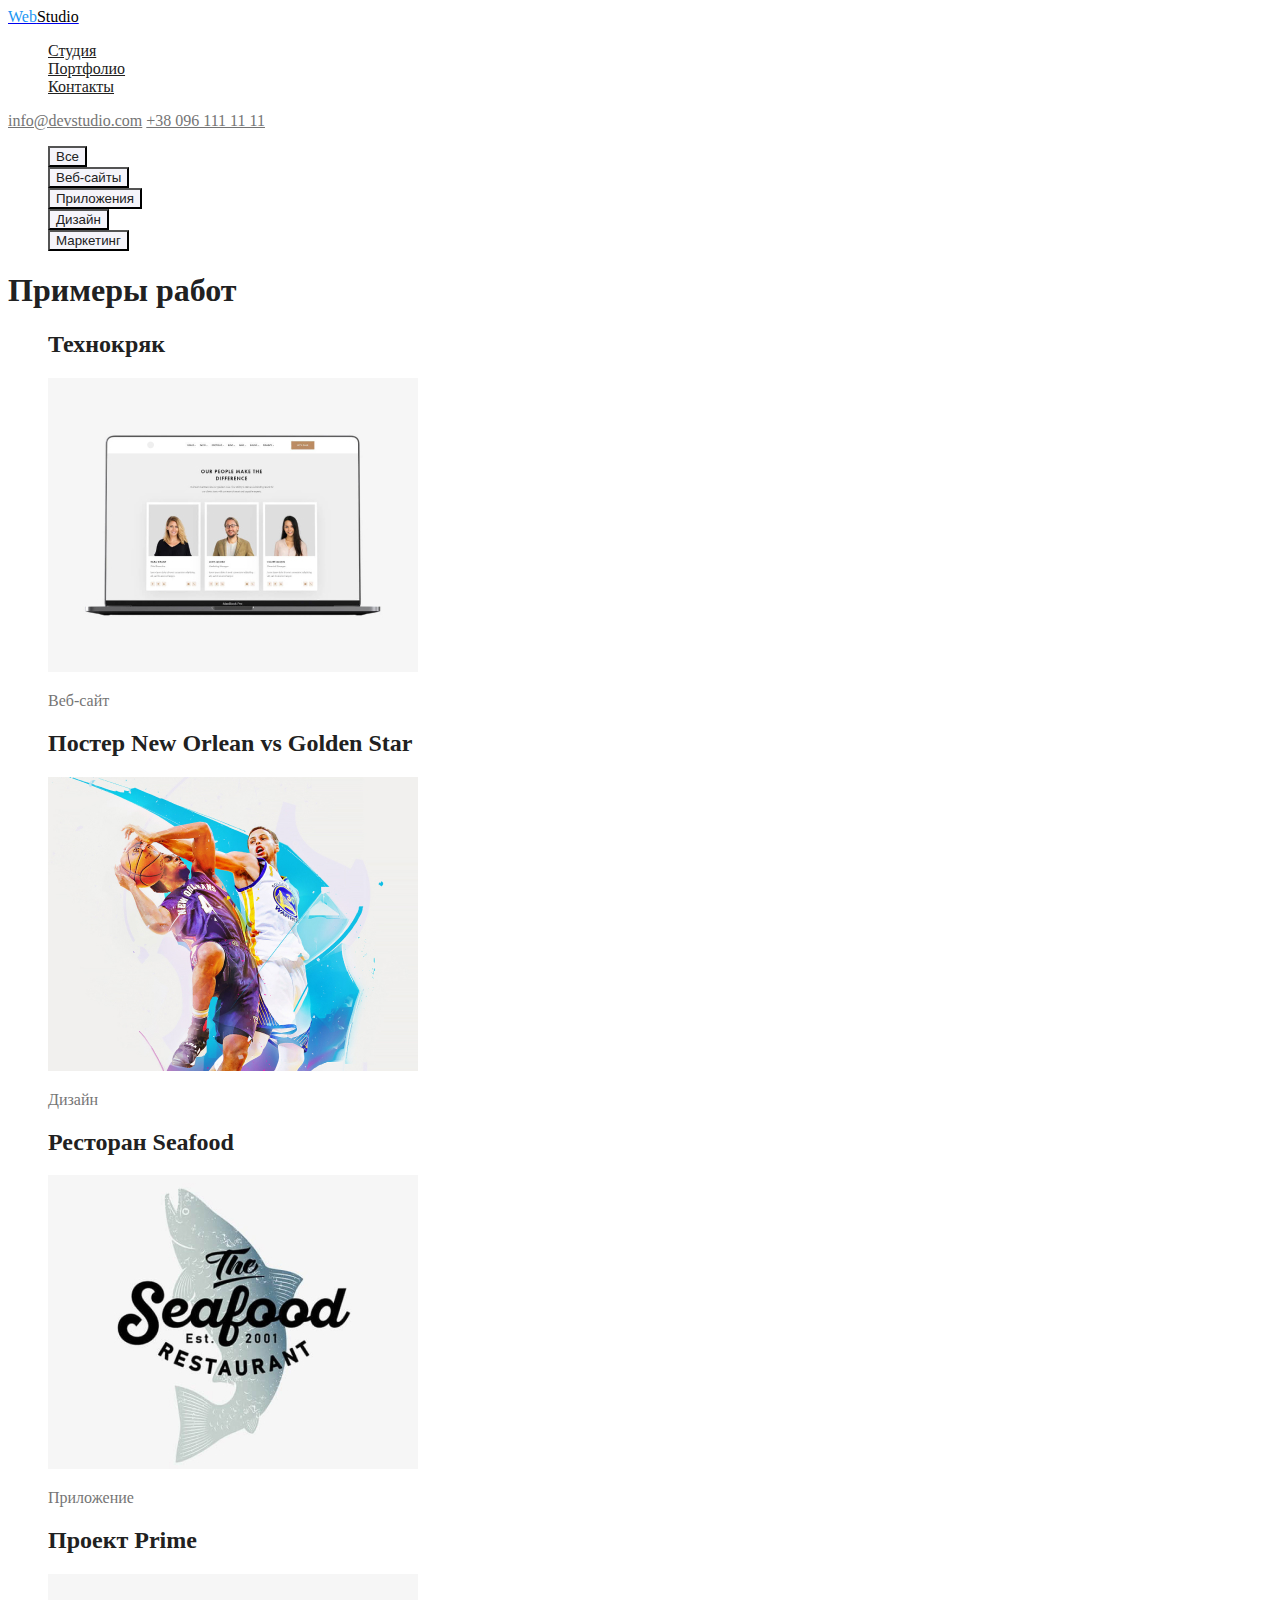
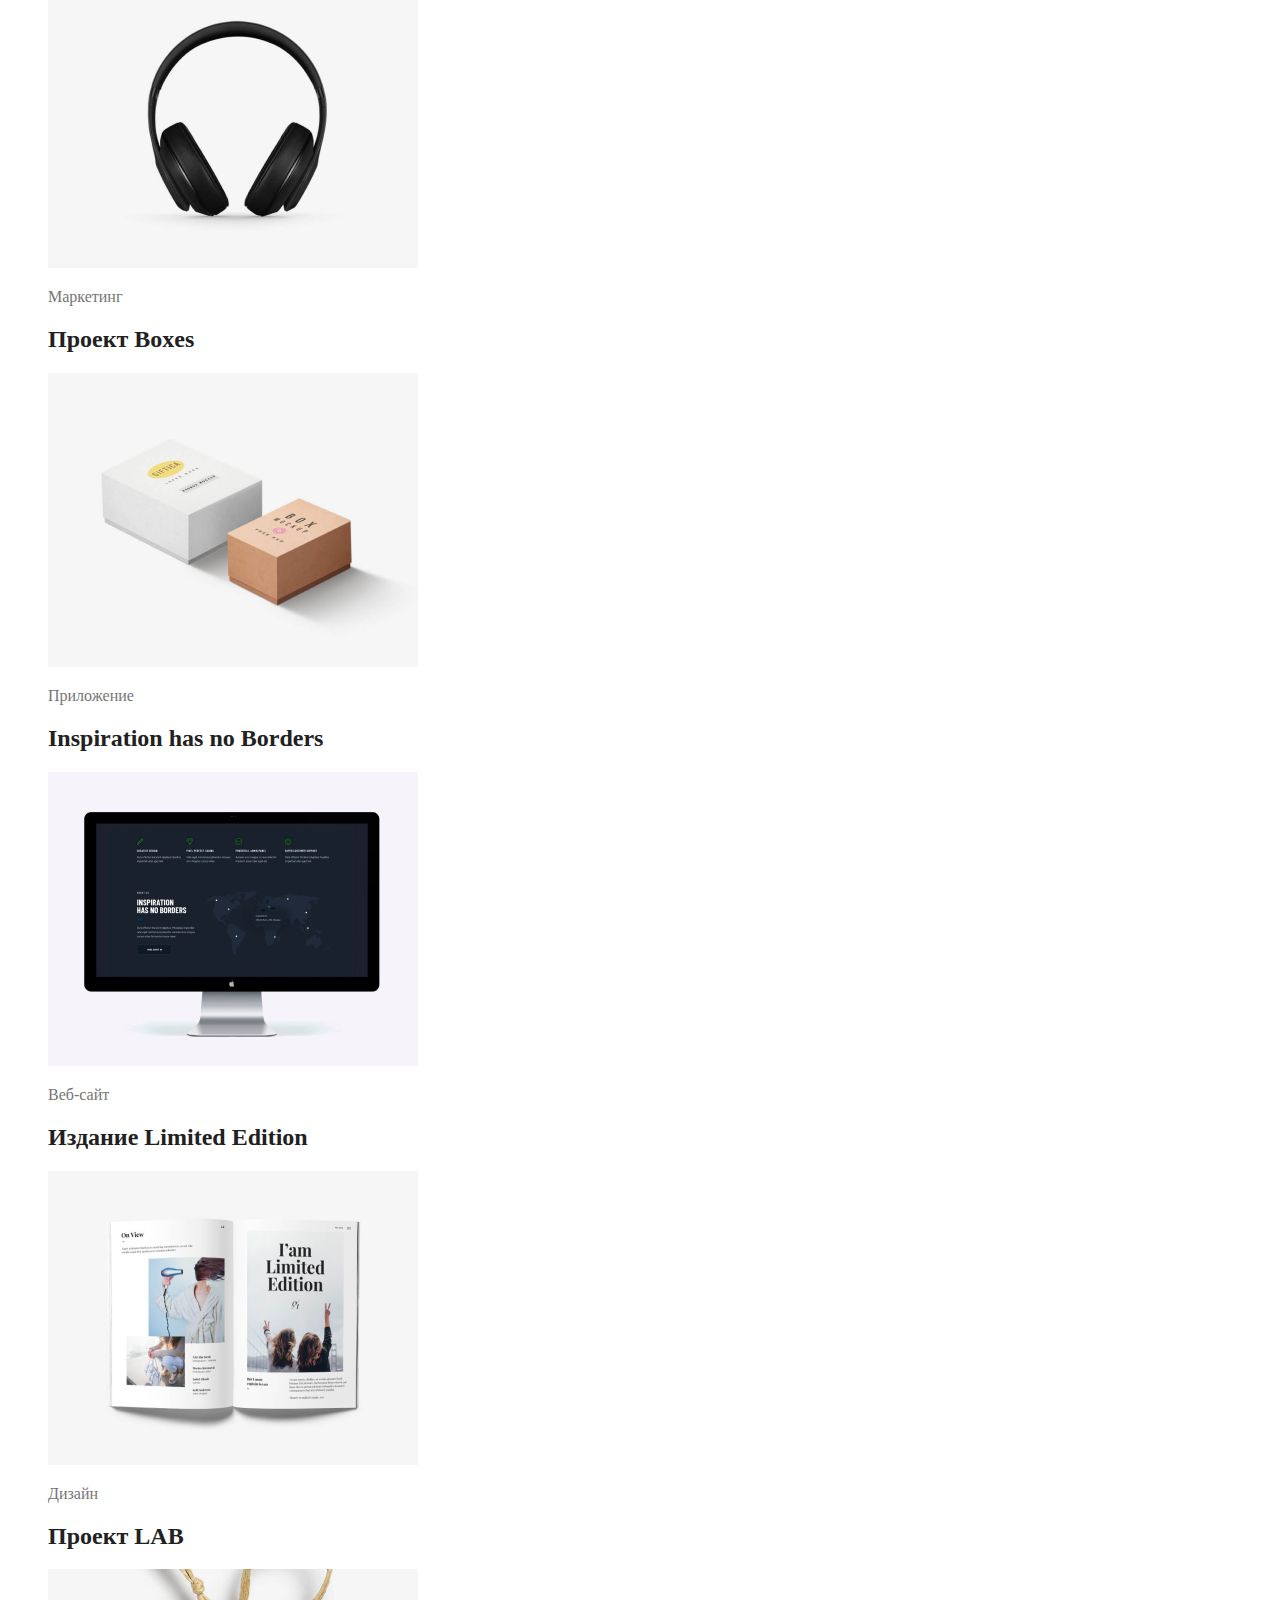
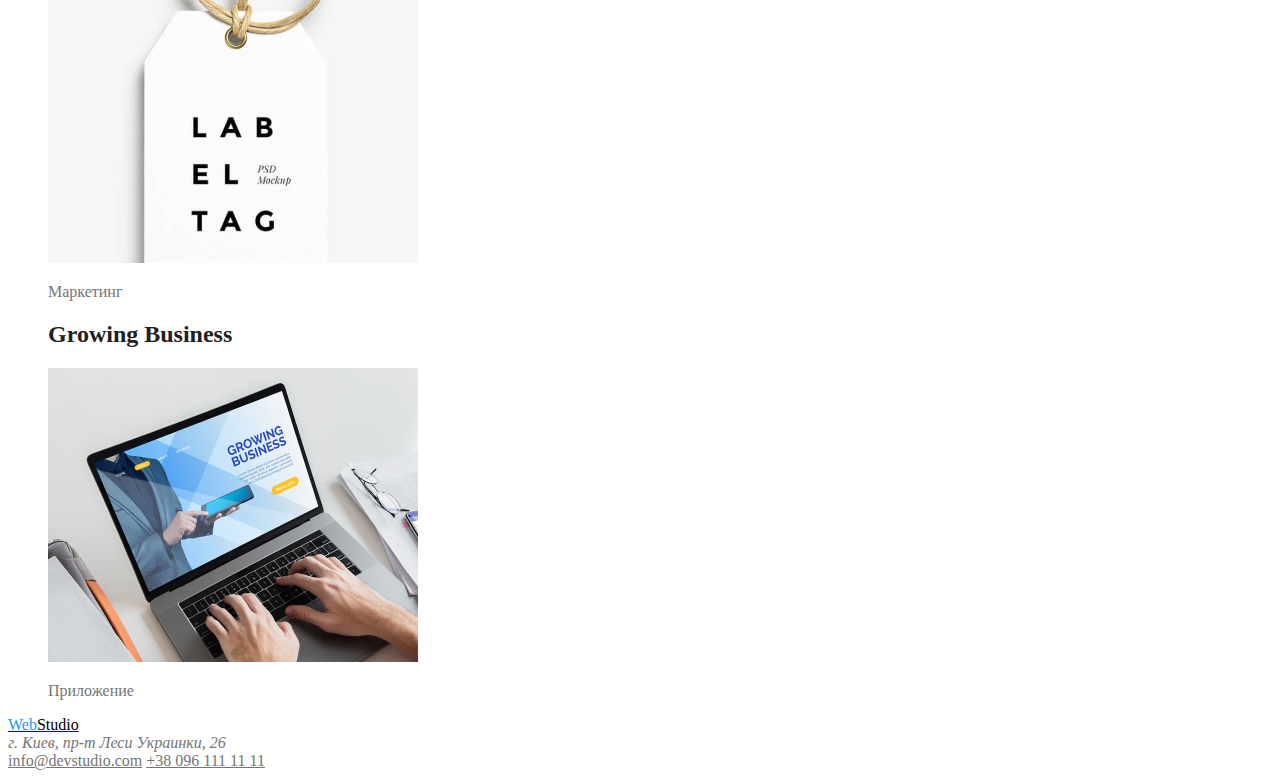
==== portfolio.html @ 7a14a548 "1 часть ДЗ CSS" ====
<!DOCTYPE html>
<html lang="ru">
  <head>
    <meta charset="UTF-8" />
    <meta http-equiv="X-UA-Compatible" content="IE=edge" />
    <meta name="viewport" content="width=device-width, initial-scale=1.0" />
    <title>Document</title>
    <link rel="stylesheet" href="./CSS/styles.css" />
  </head>
  <!-- Хэдер -->
  <body class="body">
    <header>
      <!-- навигация -->
      <nav>
        <a href="/index.html">
          <span class="logo">Web</span
          ><span class="logo-studio">Studio</span></a
        >
        <ul>
          <li><a href="/index.html" class="link">Студия</a></li>
          <li><a href="./portfolio.html" class="link">Портфолио</a></li>
          <li><a href="" class="link">Контакты</a></li>
        </ul>
      </nav>
      <a href="mailto:info@devstudio.com" class="contacts"
        >info@devstudio.com</a
      >
      <a href="tel:+380961111111" class="contacts">+38 096 111 11 11</a>
    </header>
    <!--Мэйн-->
    <main>
      <!-- Кнопки -->
      <section>
        <ul>
          <li>
            <button type="button" class="button-navigation">Все</button>
          </li>
          <li>
            <button type="button" class="button-navigation">Веб-сайты</button>
          </li>
          <li>
            <button type="button" class="button-navigation">Приложения</button>
          </li>
          <li>
            <button type="button" class="button-navigation">Дизайн</button>
          </li>
          <li>
            <button type="button" class="button-navigation">Маркетинг</button>
          </li>
        </ul>
      </section>
      <!-- Примеры работ -->
      <section class="section">
        <h1 class="section-title">Примеры работ</h1>
        <ul>
          <li>
            <h2 class="section-title">Технокряк</h2>
            <a href=""
              ><img
                src="./images/techokryak.jpg"
                alt="главная страница веб-сайта"
                width="370"
              />
            </a>
            <p class="titile">Веб-сайт</p>
          </li>
          <li>
            <h2 class="section-title">Постер New Orlean vs Golden Star</h2>
            <a href=""
              ><img
                src="./images/nba.jpg"
                alt="два баскетболиста борются за мяч"
                width="370"
              />
            </a>
            <p class="text">Дизайн</p>
          </li>
          <li>
            <h2 class="section-title">Ресторан Seafood</h2>
            <a href=""
              ><img
                src="./images/seafood.jpg"
                alt="логотип ресторана"
                width="370"
            /></a>
            <p class="text">Приложение</p>
          </li>
          <li>
            <h2 class="section-title">Проект Prime</h2>
            <a href=""
              ><img src="./images/headphones.jpg" alt="наушники" width="370"
            /></a>
            <p class="text">Маркетинг</p>
          </li>
          <li>
            <h2 class="section-title">Проект Boxes</h2>
            <a href=""
              ><img
                src="./images/boxes.jpg"
                alt="белая и коричневая коробка"
                width="370"
            /></a>
            <p class="text">Приложение</p>
          </li>

          <li>
            <h2 class="section-title">Inspiration has no Borders</h2>
            <a href=""
              ><img
                src="./images/desktop.jpg"
                alt="компьюте с запущенным веб-сайтом"
                width="370"
            /></a>
            <p class="text">Веб-сайт</p>
          </li>

          <li>
            <h2 class="section-title">Издание Limited Edition</h2>
            <a href=""
              ><img src="./images/book.jpg" alt="книга" width="370"
            /></a>
            <p class="text">Дизайн</p>
          </li>
          <li>
            <h2 class="section-title">Проект LAB</h2>
            <a href=""
              ><img
                src="./images/labproject.jpg"
                alt="белый ярлык с веревкой"
                width="370"
            /></a>
            <p class="text">Маркетинг</p>
          </li>
          <li>
            <h2 class="section-title">Growing Business</h2>
            <a href=""
              ><img
                src="./images/laptop.jpg"
                alt="работа за ноутбуком"
                width="370"
            /></a>
            <p class="text">Приложение</p>
          </li>
        </ul>
      </section>
    </main>
    <!-- футтер -->
    <footer>
      <a href="/index.html">
        <span class="logo">Web</span><span class="logo-studio">Studio</span></a
      >
      <address>г. Киев, пр-т Леси Украинки, 26</address>
      <a href="mailto:info@devstudio.com" class="contacts"
        >info@devstudio.com</a
      >
      <a href="tel:+380961111111" class="contacts">+38 096 111 11 11</a>
    </footer>
  </body>
</html>
---- CSS/styles.css ----
:root {
  --pirimary-text-color: #757575;
  --title-text-color: #212121;
  --accent-text-color: #2196f3;
}

.body {
  background-color: #ffffff;
  color: #757575;
}

.logo {
  color: #2196f3;
}

.logo-studio {
  color: #000000;
}
ul {
  list-style: none;
}

/* Навигация */
.link {
  color: #212121;
}

.contacts {
  color: #757575;
}

.link:hover,
.link:focus {
  color: #2196f3;
}

.contacts:hover,
.contacts:focus {
  color: #2196f3;
}
/* секкции */
.section-title {
  color: #212121;
}

.text {
  color: #757575;
}

/* Кнопки */

.button-hero {
  color: #ffffff;
  background-color: #2196f3;
}

.button-navigation {
  color: #212121;
  background-color: #f5f4fa;
}

.button-navigation:hover,
.button-navigation:focus {
  color: #ffffff;
  background-color: #2196f3;
}
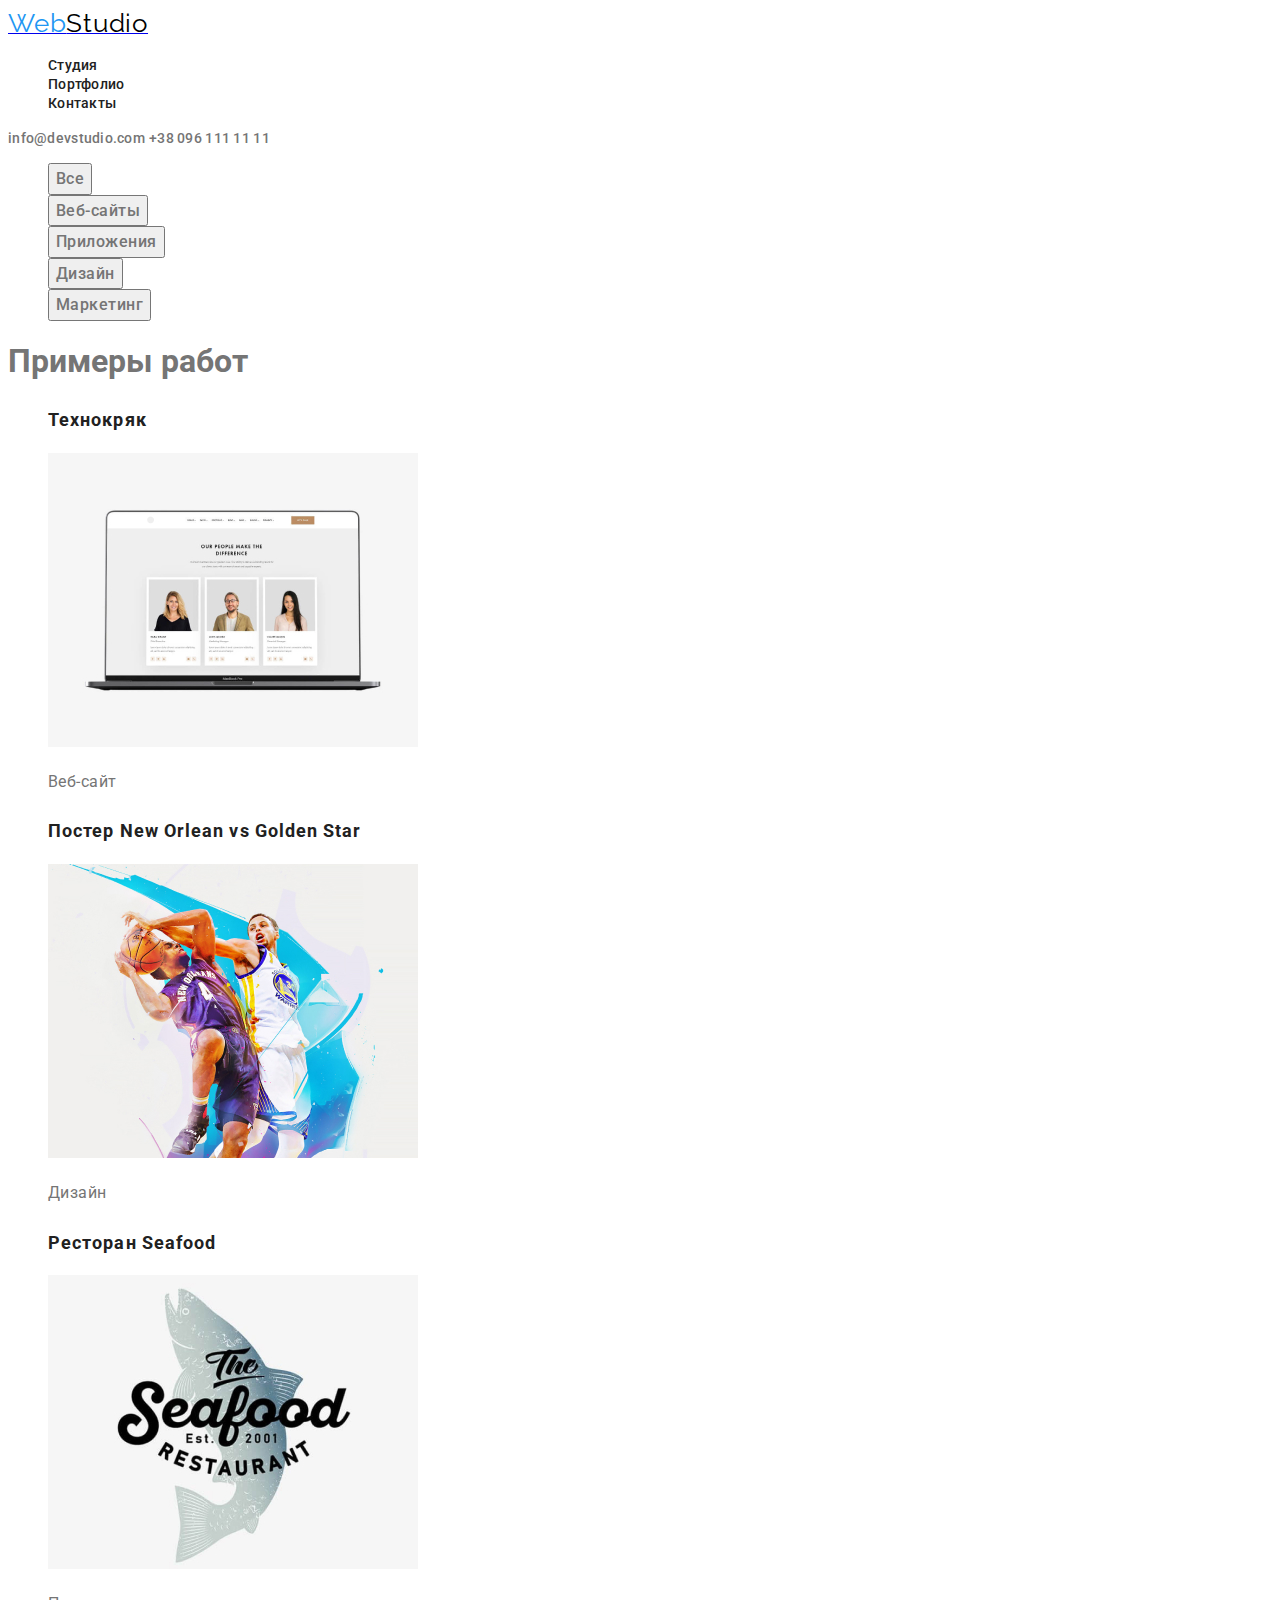
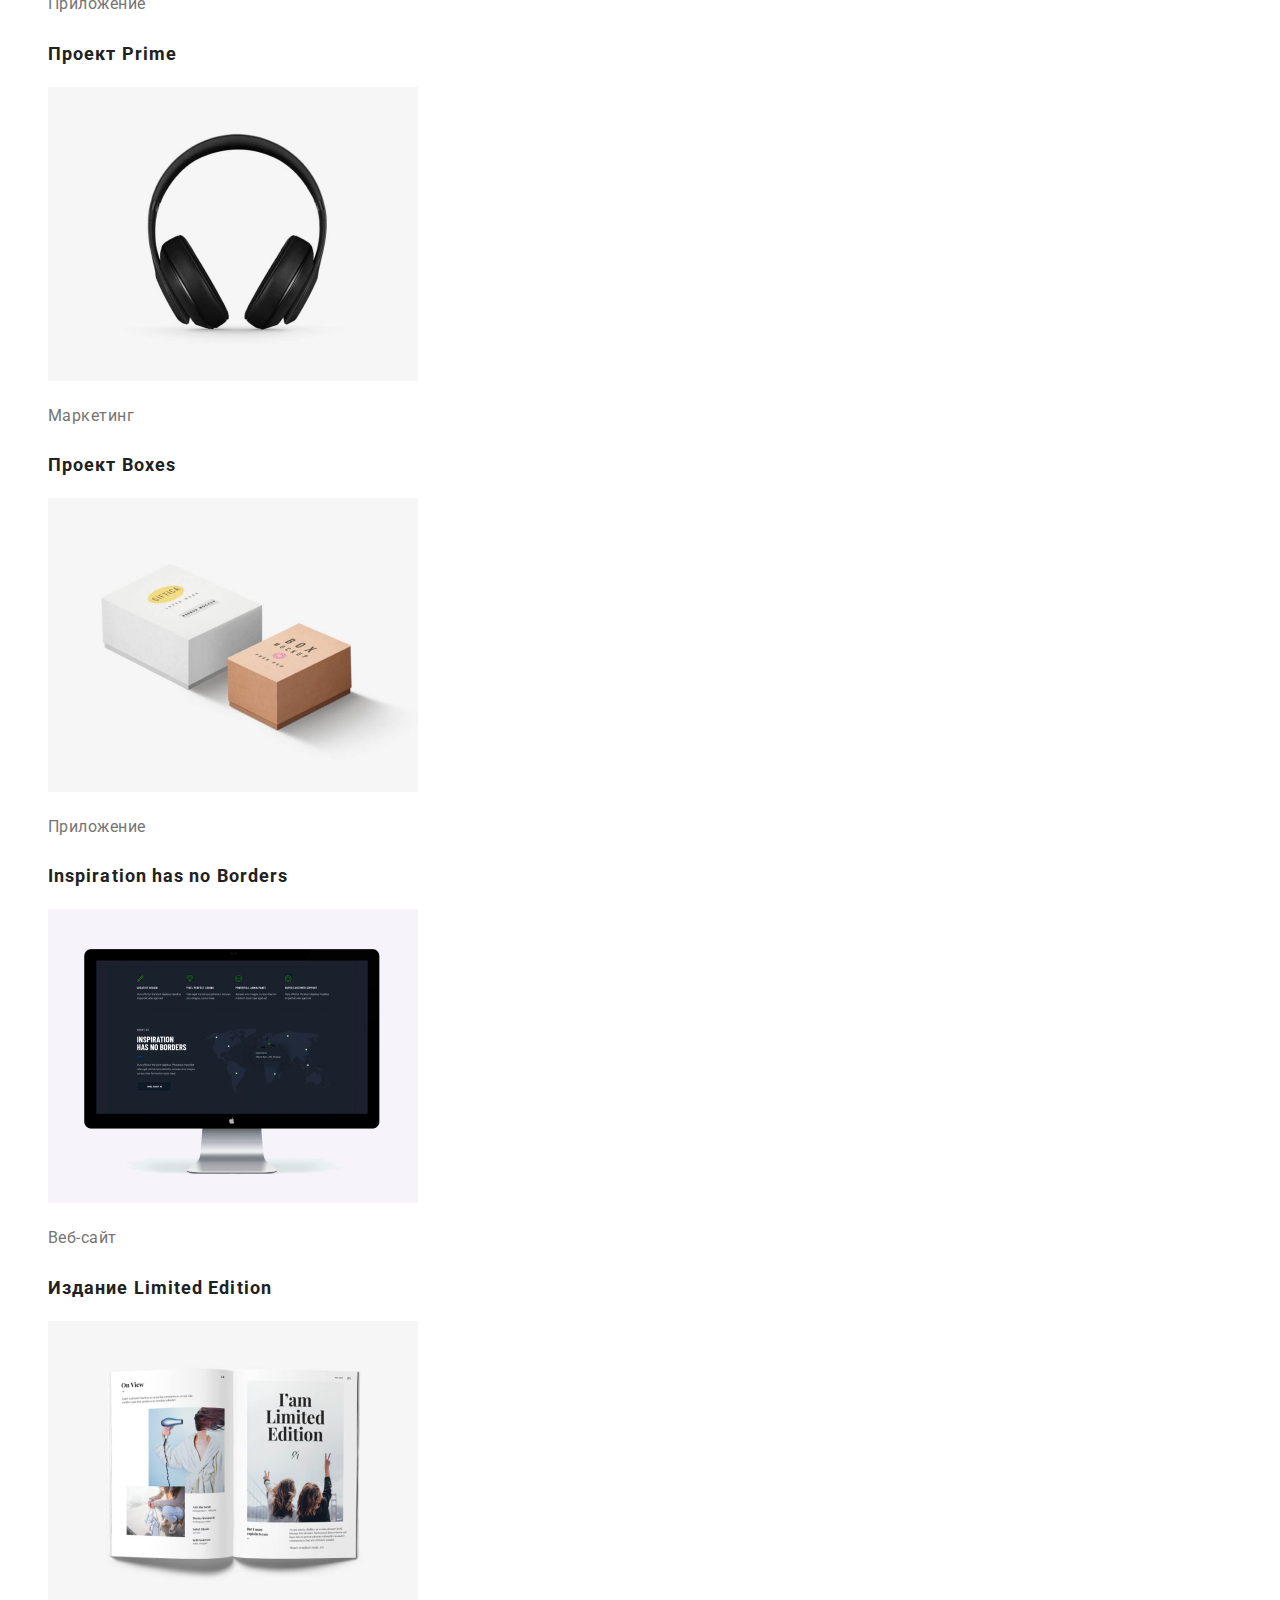
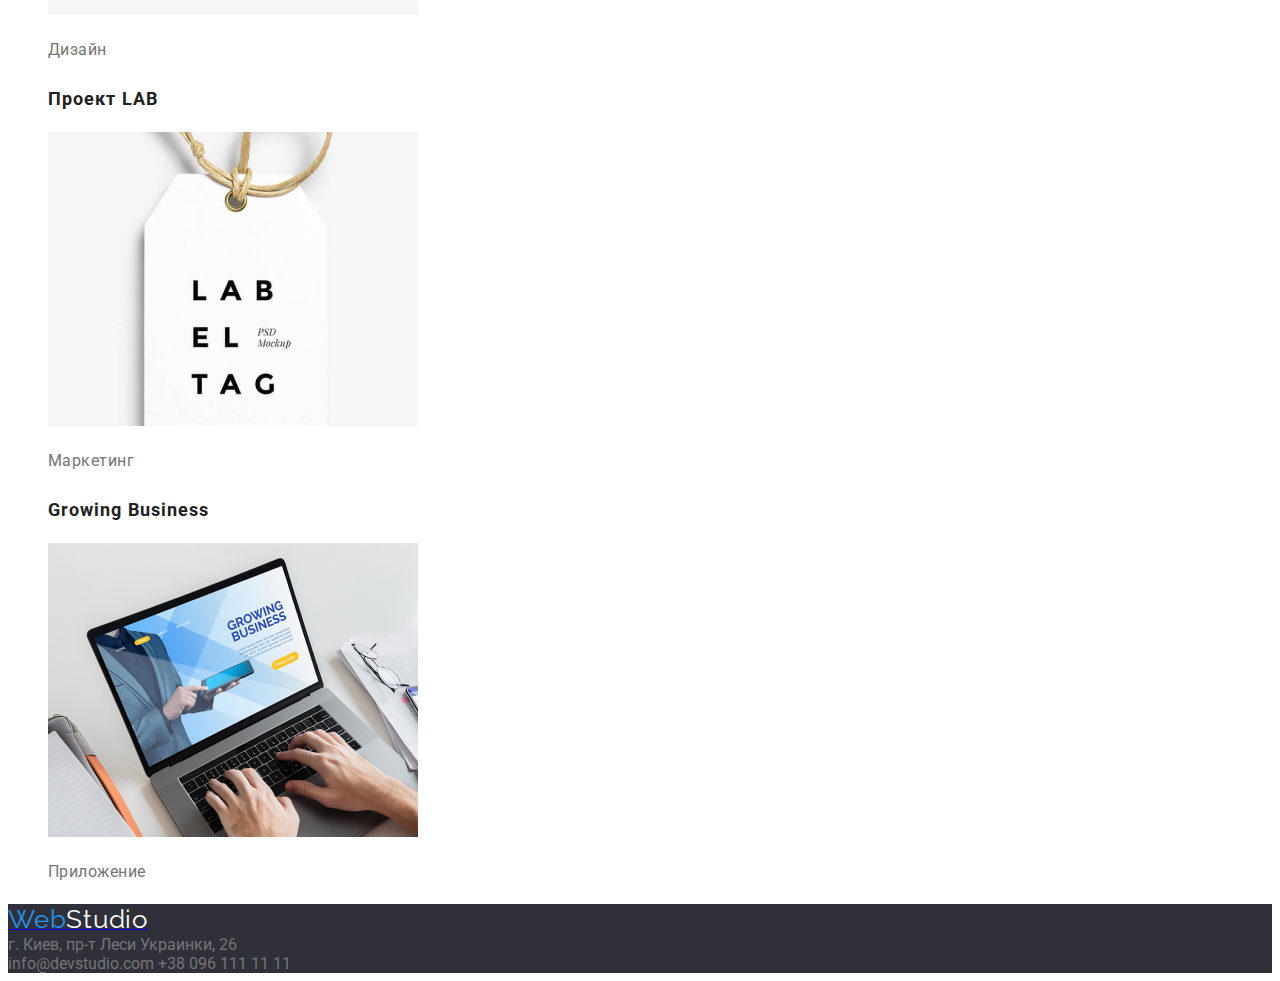
==== commit 63c5889a: "финал ДЗ(2)" ====
--- a/portfolio.html
+++ b/portfolio.html
@@ -5,6 +5,9 @@
     <meta http-equiv="X-UA-Compatible" content="IE=edge" />
     <meta name="viewport" content="width=device-width, initial-scale=1.0" />
     <title>Document</title>
+    <link rel="preconnect" href="https://fonts.googleapis.com">
+    <link rel="preconnect" href="https://fonts.gstatic.com" crossorigin>
+    <link href="https://fonts.googleapis.com/css2?family=Raleway:wght@700&family=Roboto:wght@400;500;700;900&display=swap" rel="stylesheet">
     <link rel="stylesheet" href="./CSS/styles.css" />
   </head>
   <!-- Хэдер -->
@@ -54,7 +57,7 @@
         <h1 class="section-title">Примеры работ</h1>
         <ul>
           <li>
-            <h2 class="section-title">Технокряк</h2>
+            <h2 class="section-title-examples">Технокряк</h2>
             <a href=""
               ><img
                 src="./images/techokryak.jpg"
@@ -62,10 +65,10 @@
                 width="370"
               />
             </a>
-            <p class="titile">Веб-сайт</p>
+            <p class="text-examples">Веб-сайт</p>
           </li>
           <li>
-            <h2 class="section-title">Постер New Orlean vs Golden Star</h2>
+            <h2 class="section-title-examples">Постер New Orlean vs Golden Star</h2>
             <a href=""
               ><img
                 src="./images/nba.jpg"
@@ -73,87 +76,87 @@
                 width="370"
               />
             </a>
-            <p class="text">Дизайн</p>
+            <p class="text-examples">Дизайн</p>
           </li>
           <li>
-            <h2 class="section-title">Ресторан Seafood</h2>
+            <h2 class="section-title-examples">Ресторан Seafood</h2>
             <a href=""
               ><img
                 src="./images/seafood.jpg"
                 alt="логотип ресторана"
                 width="370"
             /></a>
-            <p class="text">Приложение</p>
+            <p class="text-examples">Приложение</p>
           </li>
           <li>
-            <h2 class="section-title">Проект Prime</h2>
+            <h2 class="section-title-examples">Проект Prime</h2>
             <a href=""
               ><img src="./images/headphones.jpg" alt="наушники" width="370"
             /></a>
-            <p class="text">Маркетинг</p>
+            <p class="text-examples">Маркетинг</p>
           </li>
           <li>
-            <h2 class="section-title">Проект Boxes</h2>
+            <h2 class="section-title-examples">Проект Boxes</h2>
             <a href=""
               ><img
                 src="./images/boxes.jpg"
                 alt="белая и коричневая коробка"
                 width="370"
             /></a>
-            <p class="text">Приложение</p>
+            <p class="text-examples">Приложение</p>
           </li>
 
           <li>
-            <h2 class="section-title">Inspiration has no Borders</h2>
+            <h2 class="section-title-examples">Inspiration has no Borders</h2>
             <a href=""
               ><img
                 src="./images/desktop.jpg"
-                alt="компьюте с запущенным веб-сайтом"
+                alt="компьютер с запущенным веб-сайтом"
                 width="370"
             /></a>
-            <p class="text">Веб-сайт</p>
+            <p class="text-examples">Веб-сайт</p>
           </li>
 
           <li>
-            <h2 class="section-title">Издание Limited Edition</h2>
+            <h2 class="section-title-examples">Издание Limited Edition</h2>
             <a href=""
               ><img src="./images/book.jpg" alt="книга" width="370"
             /></a>
-            <p class="text">Дизайн</p>
+            <p class="text-examples">Дизайн</p>
           </li>
           <li>
-            <h2 class="section-title">Проект LAB</h2>
+            <h2 class="section-title-examples">Проект LAB</h2>
             <a href=""
               ><img
                 src="./images/labproject.jpg"
                 alt="белый ярлык с веревкой"
                 width="370"
             /></a>
-            <p class="text">Маркетинг</p>
+            <p class="text-examples">Маркетинг</p>
           </li>
           <li>
-            <h2 class="section-title">Growing Business</h2>
+            <h2 class="section-title-examples">Growing Business</h2>
             <a href=""
               ><img
                 src="./images/laptop.jpg"
                 alt="работа за ноутбуком"
                 width="370"
             /></a>
-            <p class="text">Приложение</p>
+            <p class="text-examples">Приложение</p>
           </li>
         </ul>
       </section>
     </main>
     <!-- футтер -->
-    <footer>
+    <footer class="footer">
       <a href="/index.html">
-        <span class="logo">Web</span><span class="logo-studio">Studio</span></a
+        <span class="logo">Web</span><span class="logo-studio-footer">Studio</span></a
       >
-      <address>г. Киев, пр-т Леси Украинки, 26</address>
-      <a href="mailto:info@devstudio.com" class="contacts"
+      <address class="adress">г. Киев, пр-т Леси Украинки, 26</address>
+      <a href="mailto:info@devstudio.com" class="contacts-footer"
         >info@devstudio.com</a
       >
-      <a href="tel:+380961111111" class="contacts">+38 096 111 11 11</a>
+      <a href="tel:+380961111111" class="contacts-footer">+38 096 111 11 11</a>
     </footer>
   </body>
 </html>
--- a/CSS/styles.css
+++ b/CSS/styles.css
@@ -2,65 +2,209 @@
   --pirimary-text-color: #757575;
   --title-text-color: #212121;
   --accent-text-color: #2196f3;
+  --contacts-footer-color: #FFFFFF 60 %;
 }
 
 .body {
+  font-family: Roboto, sans-serif;
   background-color: #ffffff;
-  color: #757575;
-}
+  color: var(--pirimary-text-color)
+}
+
+/* Logo */
 
 .logo {
-  color: #2196f3;
+  font-family: Raleway, sans-serif;
+  font-size: 26px;
+  line-height: 31px;
+  letter-spacing: 0.03em;
+  text-decoration: none;
+  color: var(--accent-text-color)
 }
 
 .logo-studio {
+  font-family: Raleway, sans-serif;
+  font-size: 26px;
+  line-height: 31px;
+  letter-spacing: 0.03em;
+  text-decoration: none;
   color: #000000;
 }
+
+.logo-studio-footer{
+  font-family: Raleway, sans-serif;
+  font-size: 26px;
+  line-height: 31px;
+  letter-spacing: 0.03em;
+  text-decoration: none;
+  color: #fff;
+}
+
 ul {
   list-style: none;
 }
 
 /* Навигация */
 .link {
-  color: #212121;
+  font-weight: 500;
+  font-size: 14px;
+  line-height: 1.14;
+  letter-spacing: 0.02em;
+  text-decoration: none;
+  color: var(--title-text-color)
 }
 
 .contacts {
-  color: #757575;
-}
+  font-weight: 500;
+  font-size: 14px;
+  line-height: 1.14;
+  letter-spacing: 0.02em;
+  text-decoration: none;
+  color: var(--pirimary-text-color)
+}
+
+/* Hero */
+
+.hero{
+  background-color: #2F303A;
+}
+
+.hero-title{
+  font-weight: 900;
+  font-size: 44px;
+  line-height: 1.36;
+  text-align: center;
+  letter-spacing: 0.06em;
+  text-transform: uppercase;
+  color: #fff;
+}
+
+.button-hero {
+  font-family: Roboto;
+  font-style: normal;
+  font-weight: bold;
+  font-size: 16px;
+  line-height: 1.8;
+  align-items: center;
+  letter-spacing: 0.06em;
+  cursor: pointer;
+  color: #ffffff;
+  background-color: var(--accent-text-color);
+}
+
+
 
 .link:hover,
 .link:focus {
-  color: #2196f3;
+  color: var(--accent-text-color);
 }
 
 .contacts:hover,
 .contacts:focus {
-  color: #2196f3;
+  color: var(--accent-text-color)
 }
 /* секкции */
-.section-title {
-  color: #212121;
-}
+/* наши преймущества */
+.section-title-h3 {
+  font-weight: bold;
+  font-size: 14px;
+  line-height: 1.1;
+  letter-spacing: 0.03em;
+  text-transform: uppercase;
+  color: var(--title-text-color);
+}
+
+.text-advantages{
+  font-weight: normal;
+  font-size: 14px;
+  line-height: 1.7;
+  letter-spacing: 0.03em;
+  color: var(--pirimary-text-color);
+}
+
+/* чем мы занимаемся */
+.section-title-h2{
+  font-weight: bold;
+  font-size: 36px;
+  line-height: 1.2;
+  text-align: center;
+  letter-spacing: 0.03em;
+  color: var(--title-text-color);
+}
+
+/* наша команда */
+
+.section-title-team{
+  font-weight: 500;
+  font-size: 16px;
+  line-height: 1.2;
+  letter-spacing: 0.03em;
+  color: var(--title-text-color);
+}
+
+.text-team{
+  font-weight: normal;
+  font-size: 16px;
+  line-height: 1.2;
+  letter-spacing: 0.03em;
+  color: var(--pirimary-text-color);
+}
+
+
 
 .text {
-  color: #757575;
+  color: var(--pirimary-text-color);
 }
 
 /* Кнопки */
 
-.button-hero {
-  color: #ffffff;
-  background-color: #2196f3;
-}
 
 .button-navigation {
-  color: #212121;
-  background-color: #f5f4fa;
+  font-family: Roboto;
+  font-style: normal;
+  font-weight: 500;
+  font-size: 16px;
+  line-height: 1.6;
+  letter-spacing: 0.03em;
+  cursor: pointer;
+  color: var(--title-text-color)
+  background-color #f5f4fa;
 }
 
 .button-navigation:hover,
 .button-navigation:focus {
   color: #ffffff;
-  background-color: #2196f3;
-}
+  background-color: var(--accent-text-color)
+}
+
+/* примеры работ */
+
+.section-title-examples{
+  font-weight: bold;
+  font-size: 18px;
+  line-height: 2;
+  letter-spacing: 0.06em;
+  color: var(--title-text-color);
+}
+
+.text-examples{
+  font-weight: normal;
+  font-size: 16px;
+  line-height: 1.9;
+  letter-spacing: 0.03em;
+  color: var(--pirimary-text-color);
+}
+
+/* footer */
+.contacts-footer{
+  text-decoration: none;
+  color: var(--contacts-footer-color)
+}
+
+.adress{
+  font-style: normal;
+}
+
+.footer{
+  background-color: #2F303A;
+}
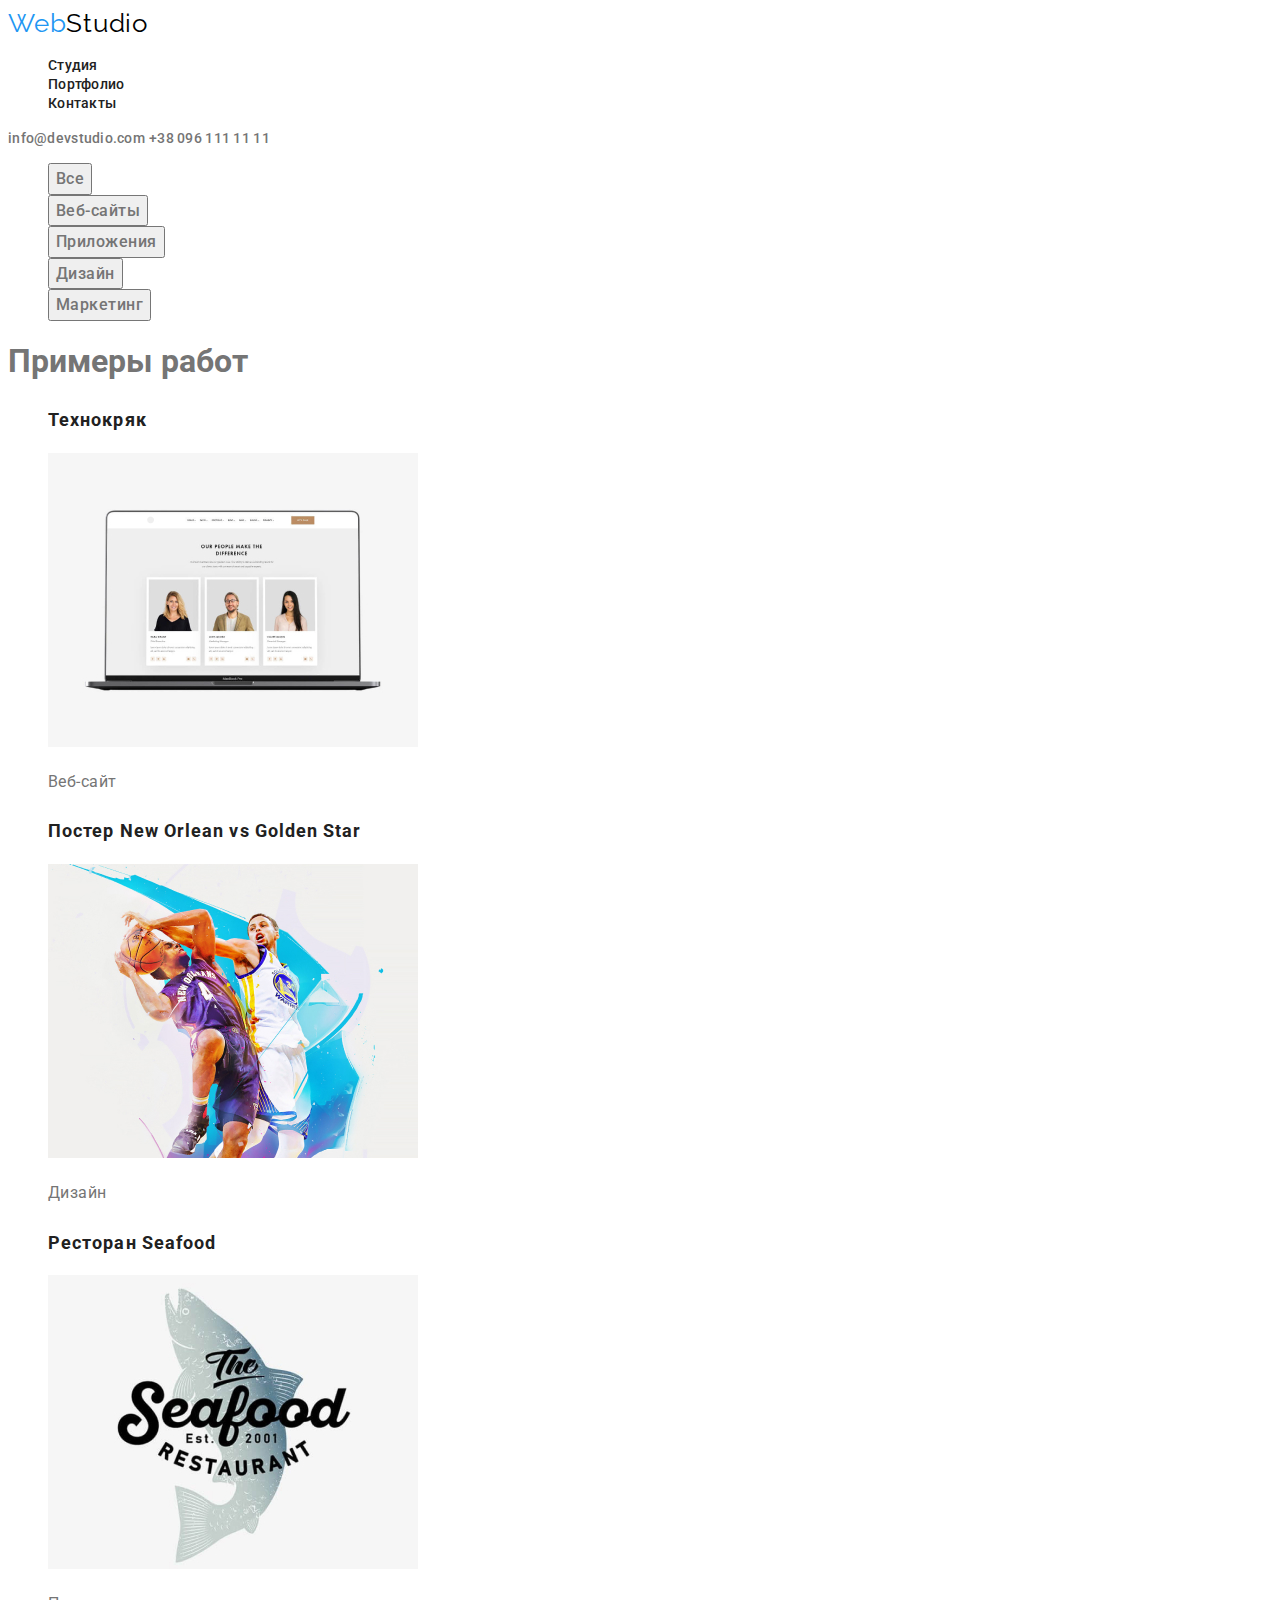
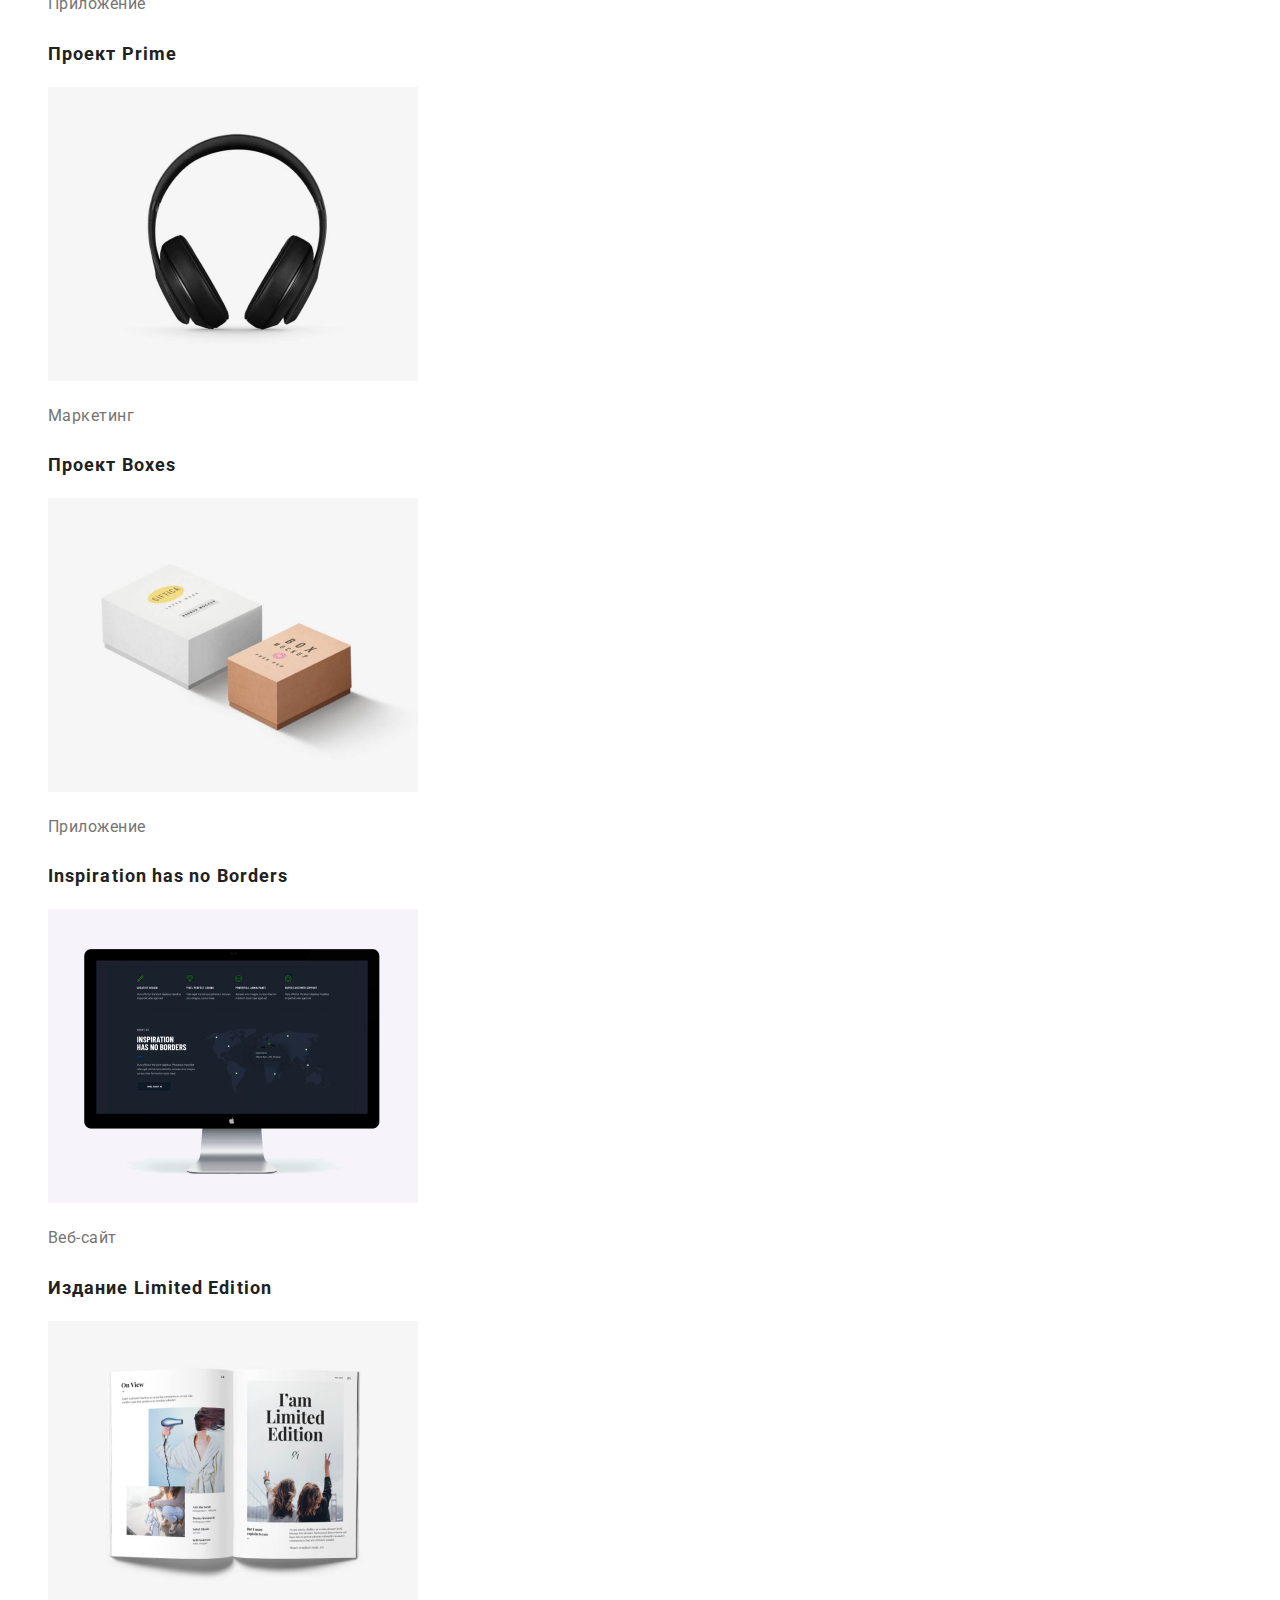
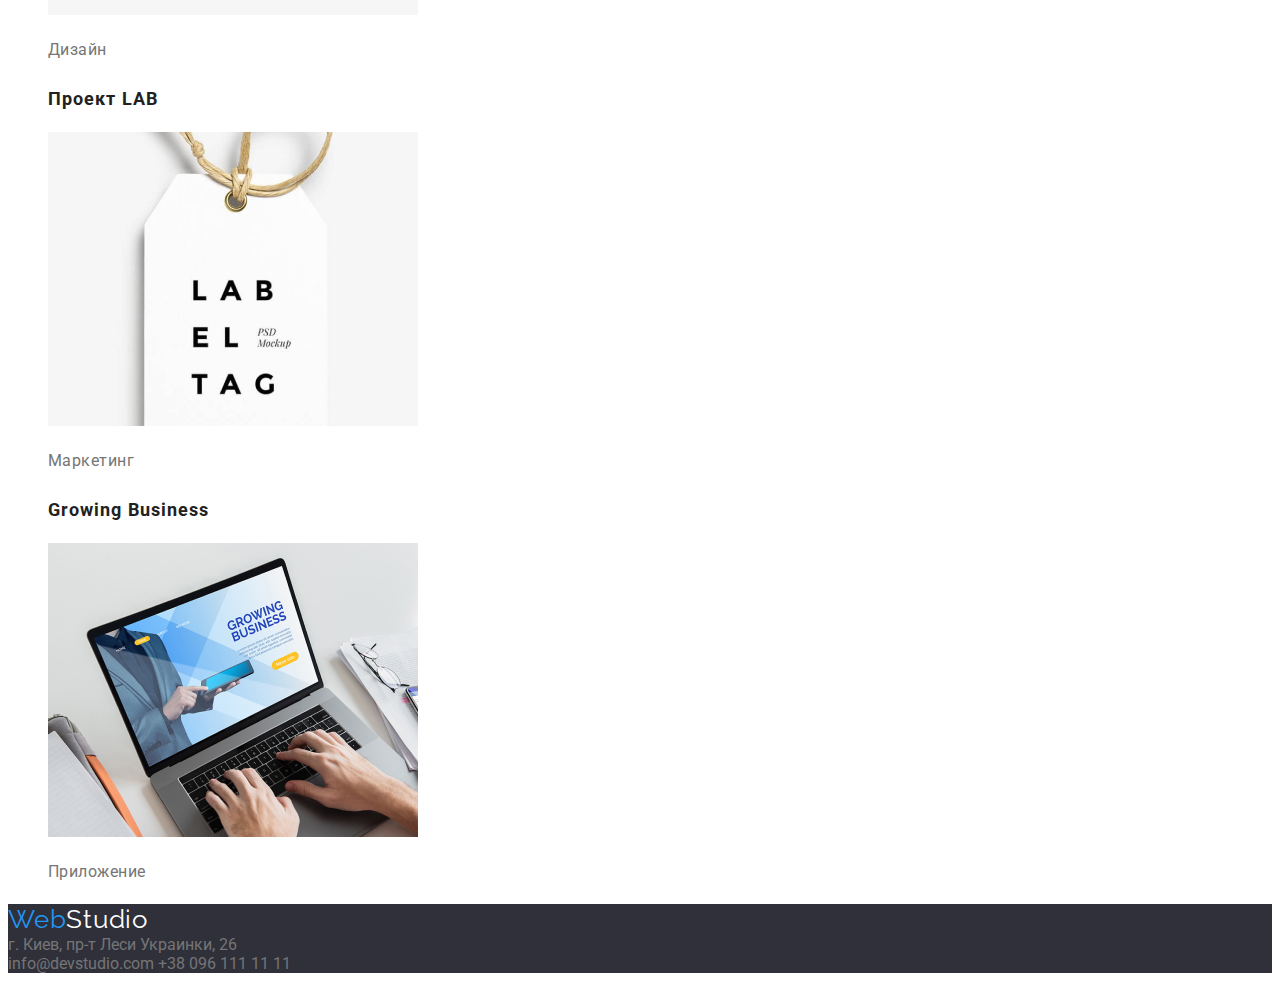
==== commit b1892b0e: "финал ДЗ(2)" ====
--- a/portfolio.html
+++ b/portfolio.html
@@ -5,9 +5,12 @@
     <meta http-equiv="X-UA-Compatible" content="IE=edge" />
     <meta name="viewport" content="width=device-width, initial-scale=1.0" />
     <title>Document</title>
-    <link rel="preconnect" href="https://fonts.googleapis.com">
-    <link rel="preconnect" href="https://fonts.gstatic.com" crossorigin>
-    <link href="https://fonts.googleapis.com/css2?family=Raleway:wght@700&family=Roboto:wght@400;500;700;900&display=swap" rel="stylesheet">
+    <link rel="preconnect" href="https://fonts.googleapis.com" />
+    <link rel="preconnect" href="https://fonts.gstatic.com" crossorigin />
+    <link
+      href="https://fonts.googleapis.com/css2?family=Raleway:wght@700&family=Roboto:wght@400;500;700;900&display=swap"
+      rel="stylesheet"
+    />
     <link rel="stylesheet" href="./CSS/styles.css" />
   </head>
   <!-- Хэдер -->
@@ -15,7 +18,7 @@
     <header>
       <!-- навигация -->
       <nav>
-        <a href="/index.html">
+        <a class="main-logo" href="/index.html">
           <span class="logo">Web</span
           ><span class="logo-studio">Studio</span></a
         >
@@ -68,7 +71,9 @@
             <p class="text-examples">Веб-сайт</p>
           </li>
           <li>
-            <h2 class="section-title-examples">Постер New Orlean vs Golden Star</h2>
+            <h2 class="section-title-examples">
+              Постер New Orlean vs Golden Star
+            </h2>
             <a href=""
               ><img
                 src="./images/nba.jpg"
@@ -149,8 +154,9 @@
     </main>
     <!-- футтер -->
     <footer class="footer">
-      <a href="/index.html">
-        <span class="logo">Web</span><span class="logo-studio-footer">Studio</span></a
+      <a class="main-logo" href="/index.html">
+        <span class="logo">Web</span
+        ><span class="logo-studio-footer">Studio</span></a
       >
       <address class="adress">г. Киев, пр-т Леси Украинки, 26</address>
       <a href="mailto:info@devstudio.com" class="contacts-footer"
--- a/CSS/styles.css
+++ b/CSS/styles.css
@@ -2,16 +2,20 @@
   --pirimary-text-color: #757575;
   --title-text-color: #212121;
   --accent-text-color: #2196f3;
-  --contacts-footer-color: #FFFFFF 60 %;
+  --contacts-footer-color: #ffffff 60 %;
 }
 
 .body {
   font-family: Roboto, sans-serif;
   background-color: #ffffff;
-  color: var(--pirimary-text-color)
+  color: var(--pirimary-text-color);
 }
 
 /* Logo */
+
+.main-logo{
+  text-decoration: none;
+}
 
 .logo {
   font-family: Raleway, sans-serif;
@@ -19,7 +23,7 @@
   line-height: 31px;
   letter-spacing: 0.03em;
   text-decoration: none;
-  color: var(--accent-text-color)
+  color: var(--accent-text-color);
 }
 
 .logo-studio {
@@ -27,16 +31,14 @@
   font-size: 26px;
   line-height: 31px;
   letter-spacing: 0.03em;
-  text-decoration: none;
   color: #000000;
 }
 
-.logo-studio-footer{
+.logo-studio-footer {
   font-family: Raleway, sans-serif;
   font-size: 26px;
   line-height: 31px;
   letter-spacing: 0.03em;
-  text-decoration: none;
   color: #fff;
 }
 
@@ -45,13 +47,16 @@
 }
 
 /* Навигация */
+
+
+
 .link {
   font-weight: 500;
   font-size: 14px;
   line-height: 1.14;
   letter-spacing: 0.02em;
   text-decoration: none;
-  color: var(--title-text-color)
+  color: var(--title-text-color);
 }
 
 .contacts {
@@ -60,16 +65,16 @@
   line-height: 1.14;
   letter-spacing: 0.02em;
   text-decoration: none;
-  color: var(--pirimary-text-color)
+  color: var(--pirimary-text-color);
 }
 
 /* Hero */
 
-.hero{
-  background-color: #2F303A;
-}
-
-.hero-title{
+.hero {
+  background-color: #2f303a;
+}
+
+.hero-title {
   font-weight: 900;
   font-size: 44px;
   line-height: 1.36;
@@ -92,8 +97,6 @@
   background-color: var(--accent-text-color);
 }
 
-
-
 .link:hover,
 .link:focus {
   color: var(--accent-text-color);
@@ -101,7 +104,7 @@
 
 .contacts:hover,
 .contacts:focus {
-  color: var(--accent-text-color)
+  color: var(--accent-text-color);
 }
 /* секкции */
 /* наши преймущества */
@@ -114,7 +117,7 @@
   color: var(--title-text-color);
 }
 
-.text-advantages{
+.text-advantages {
   font-weight: normal;
   font-size: 14px;
   line-height: 1.7;
@@ -123,7 +126,7 @@
 }
 
 /* чем мы занимаемся */
-.section-title-h2{
+.section-title-h2 {
   font-weight: bold;
   font-size: 36px;
   line-height: 1.2;
@@ -134,7 +137,7 @@
 
 /* наша команда */
 
-.section-title-team{
+.section-title-team {
   font-weight: 500;
   font-size: 16px;
   line-height: 1.2;
@@ -142,7 +145,7 @@
   color: var(--title-text-color);
 }
 
-.text-team{
+.text-team {
   font-weight: normal;
   font-size: 16px;
   line-height: 1.2;
@@ -150,14 +153,11 @@
   color: var(--pirimary-text-color);
 }
 
-
-
 .text {
   color: var(--pirimary-text-color);
 }
 
 /* Кнопки */
-
 
 .button-navigation {
   font-family: Roboto;
@@ -167,19 +167,18 @@
   line-height: 1.6;
   letter-spacing: 0.03em;
   cursor: pointer;
-  color: var(--title-text-color)
-  background-color #f5f4fa;
+  color: var(--title-text-color) background-color #f5f4fa;
 }
 
 .button-navigation:hover,
 .button-navigation:focus {
   color: #ffffff;
-  background-color: var(--accent-text-color)
+  background-color: var(--accent-text-color);
 }
 
 /* примеры работ */
 
-.section-title-examples{
+.section-title-examples {
   font-weight: bold;
   font-size: 18px;
   line-height: 2;
@@ -187,7 +186,7 @@
   color: var(--title-text-color);
 }
 
-.text-examples{
+.text-examples {
   font-weight: normal;
   font-size: 16px;
   line-height: 1.9;
@@ -196,15 +195,15 @@
 }
 
 /* footer */
-.contacts-footer{
-  text-decoration: none;
-  color: var(--contacts-footer-color)
-}
-
-.adress{
+.contacts-footer {
+  text-decoration: none;
+  color: var(--contacts-footer-color);
+}
+
+.adress {
   font-style: normal;
 }
 
-.footer{
-  background-color: #2F303A;
-}
+.footer {
+  background-color: #2f303a;
+}
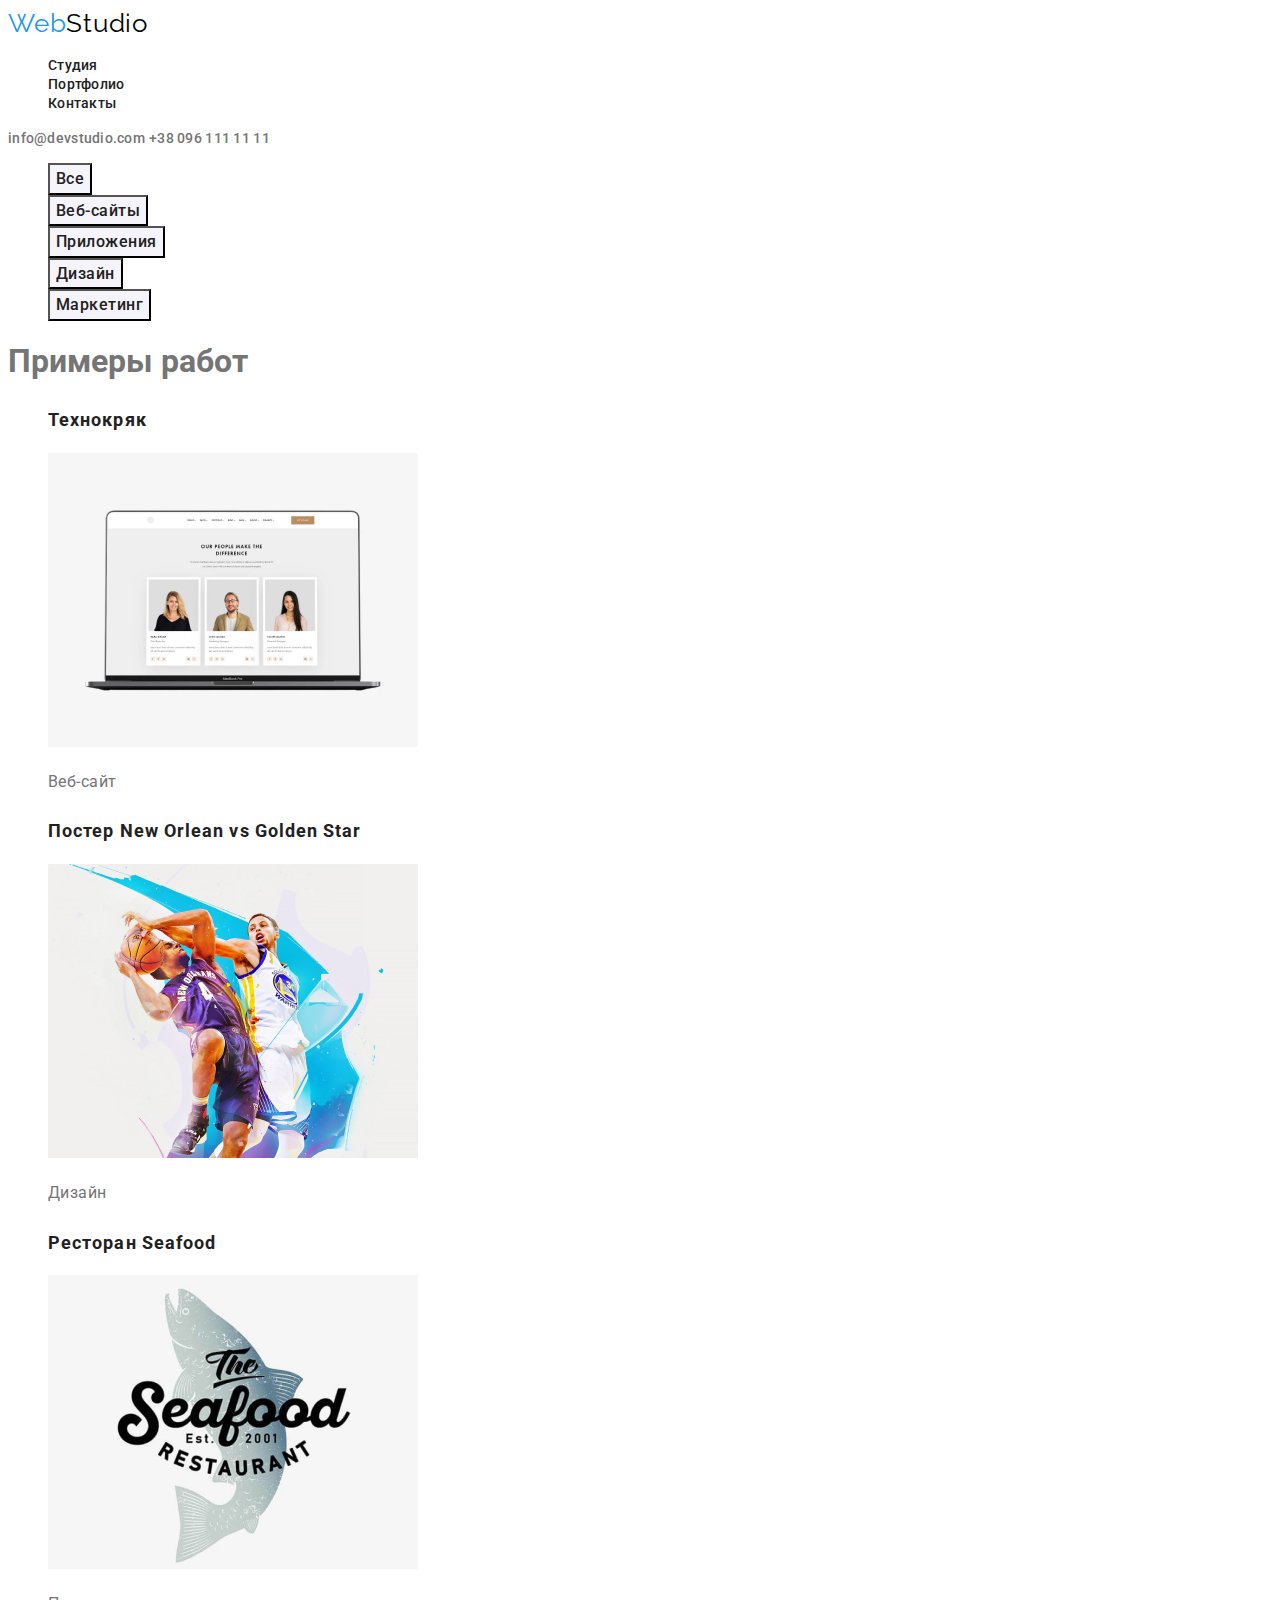
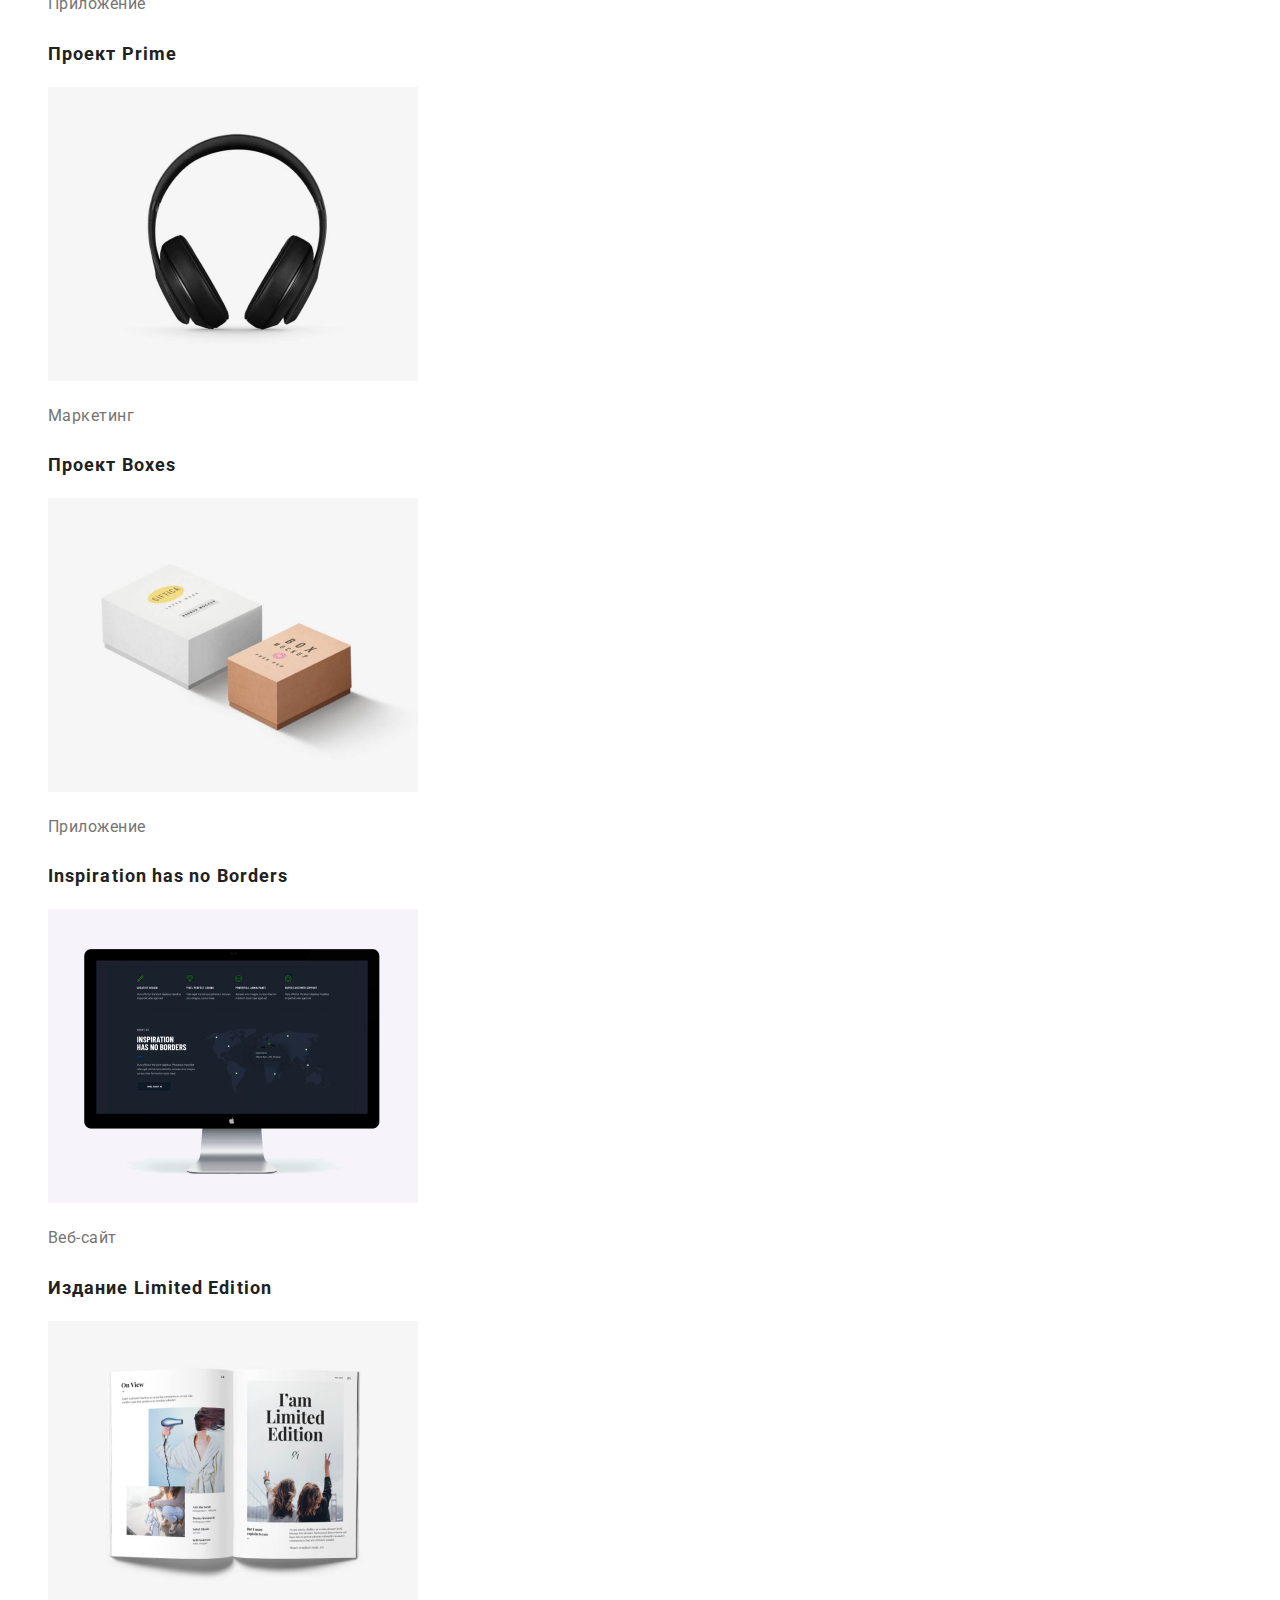
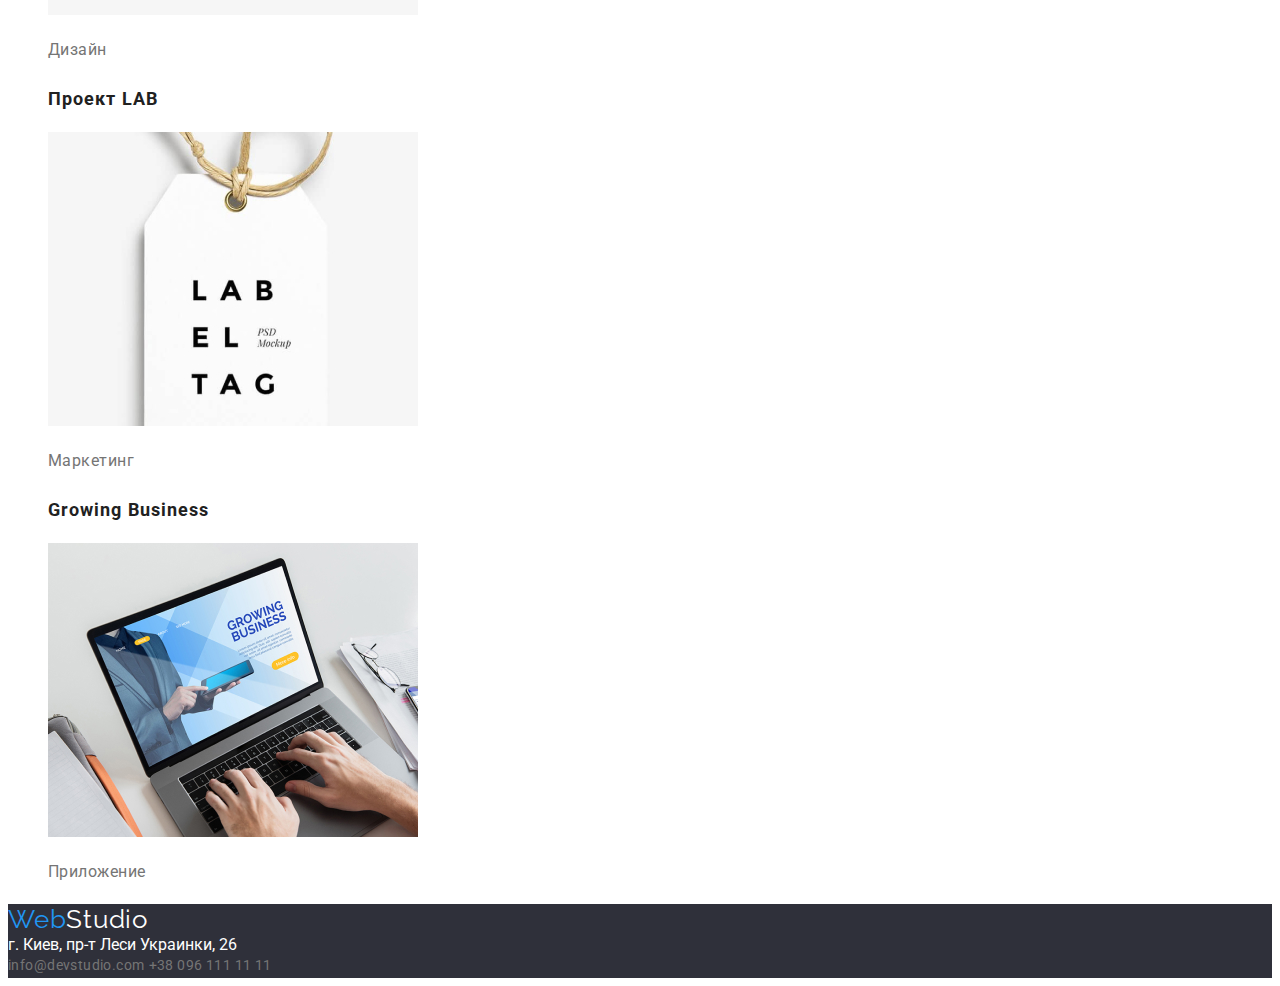
==== commit 181ae8c1: "Исправление ошибок ДЗ(2)" ====
--- a/portfolio.html
+++ b/portfolio.html
@@ -18,7 +18,7 @@
     <header>
       <!-- навигация -->
       <nav>
-        <a class="main-logo" href="/index.html">
+        <a class="main-logo" href="./index.html">
           <span class="logo">Web</span
           ><span class="logo-studio">Studio</span></a
         >
@@ -36,7 +36,7 @@
     <!--Мэйн-->
     <main>
       <!-- Кнопки -->
-      <section>
+      <section class="section">
         <ul>
           <li>
             <button type="button" class="button-navigation">Все</button>
@@ -54,9 +54,7 @@
             <button type="button" class="button-navigation">Маркетинг</button>
           </li>
         </ul>
-      </section>
-      <!-- Примеры работ -->
-      <section class="section">
+        <!-- Примеры работ -->
         <h1 class="section-title">Примеры работ</h1>
         <ul>
           <li>
@@ -154,7 +152,7 @@
     </main>
     <!-- футтер -->
     <footer class="footer">
-      <a class="main-logo" href="/index.html">
+      <a class="main-logo" href="./index.html">
         <span class="logo">Web</span
         ><span class="logo-studio-footer">Studio</span></a
       >
--- a/CSS/styles.css
+++ b/CSS/styles.css
@@ -3,6 +3,7 @@
   --title-text-color: #212121;
   --accent-text-color: #2196f3;
   --contacts-footer-color: #ffffff 60 %;
+  --adress-color: #fff;
 }
 
 .body {
@@ -13,7 +14,7 @@
 
 /* Logo */
 
-.main-logo{
+.main-logo {
   text-decoration: none;
 }
 
@@ -47,8 +48,6 @@
 }
 
 /* Навигация */
-
-
 
 .link {
   font-weight: 500;
@@ -167,7 +166,8 @@
   line-height: 1.6;
   letter-spacing: 0.03em;
   cursor: pointer;
-  color: var(--title-text-color) background-color #f5f4fa;
+  color: var(--title-text-color);
+  background-color: #f5f4fa;
 }
 
 .button-navigation:hover,
@@ -196,12 +196,17 @@
 
 /* footer */
 .contacts-footer {
+  font-weight: normal;
+  font-size: 14px;
+  line-height: 1.7;
+  letter-spacing: 0.03em;
   text-decoration: none;
   color: var(--contacts-footer-color);
 }
 
 .adress {
   font-style: normal;
+  color: var(--adress-color);
 }
 
 .footer {
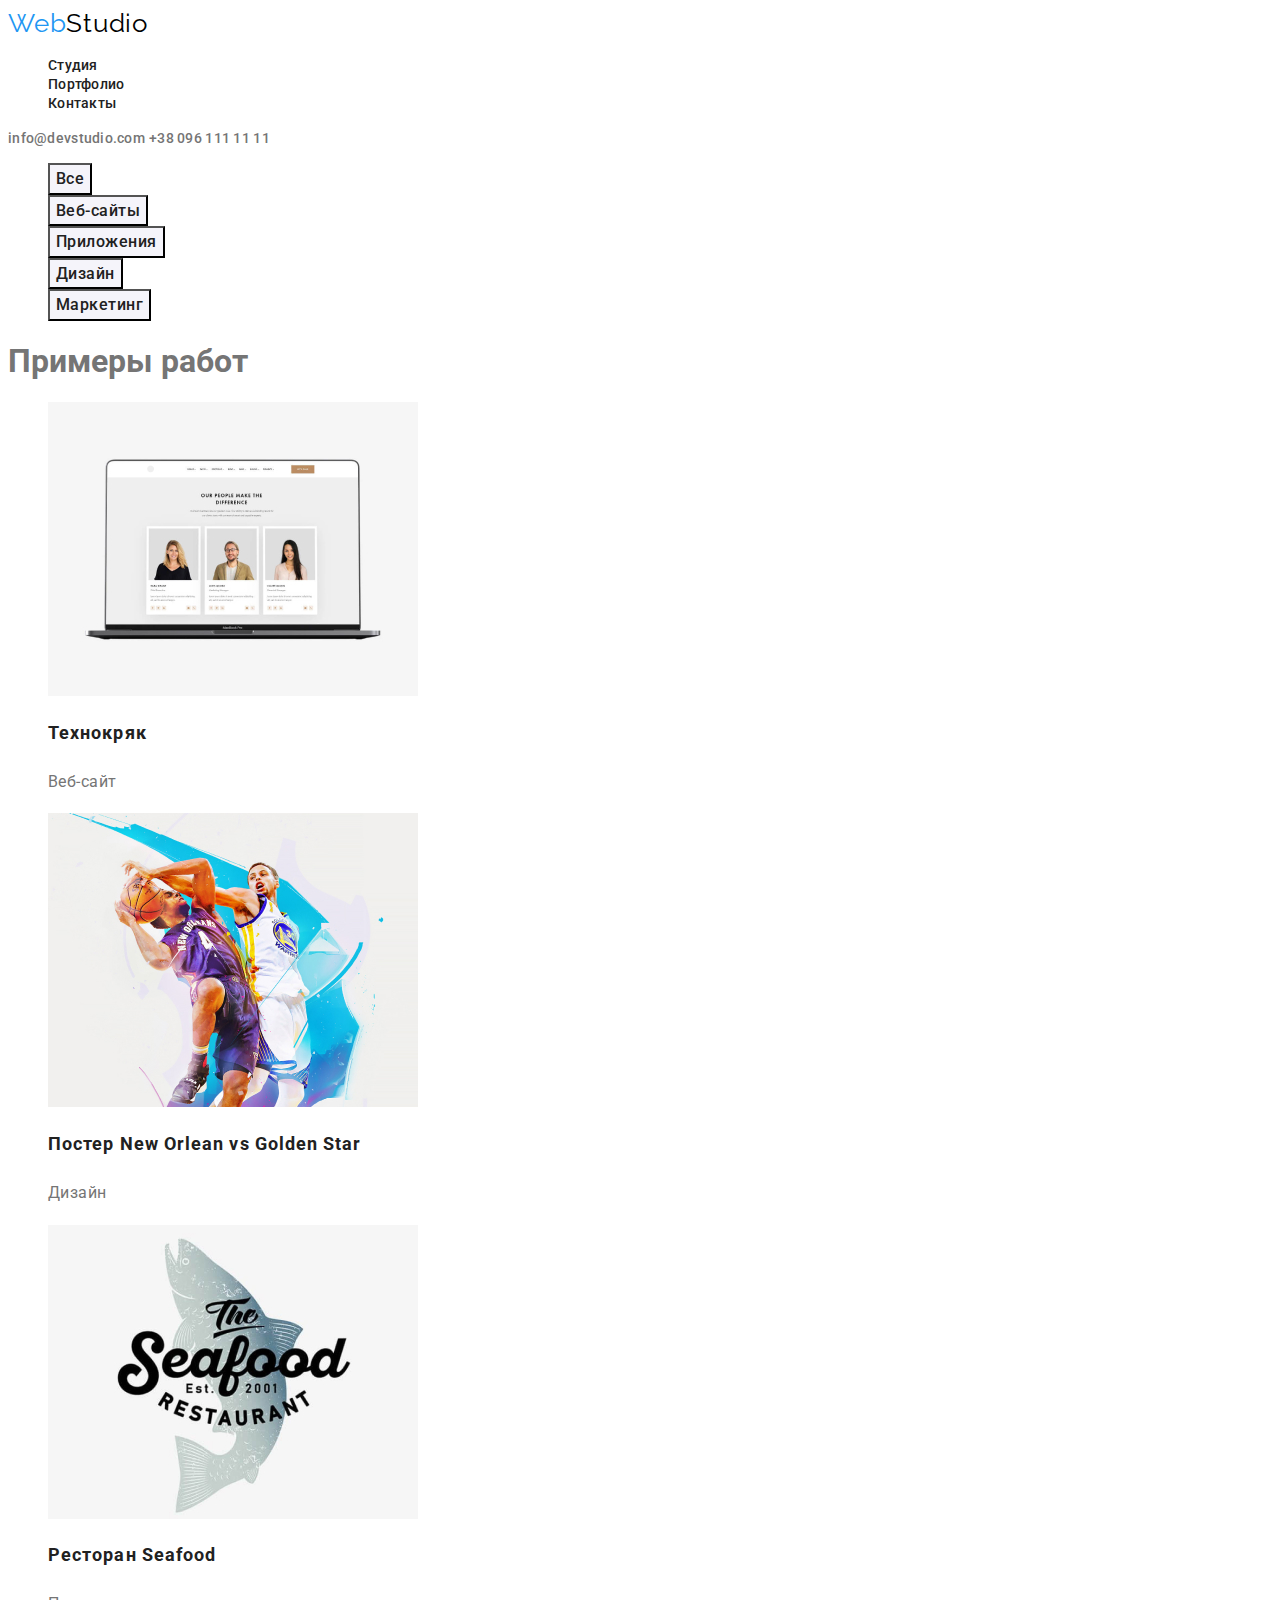
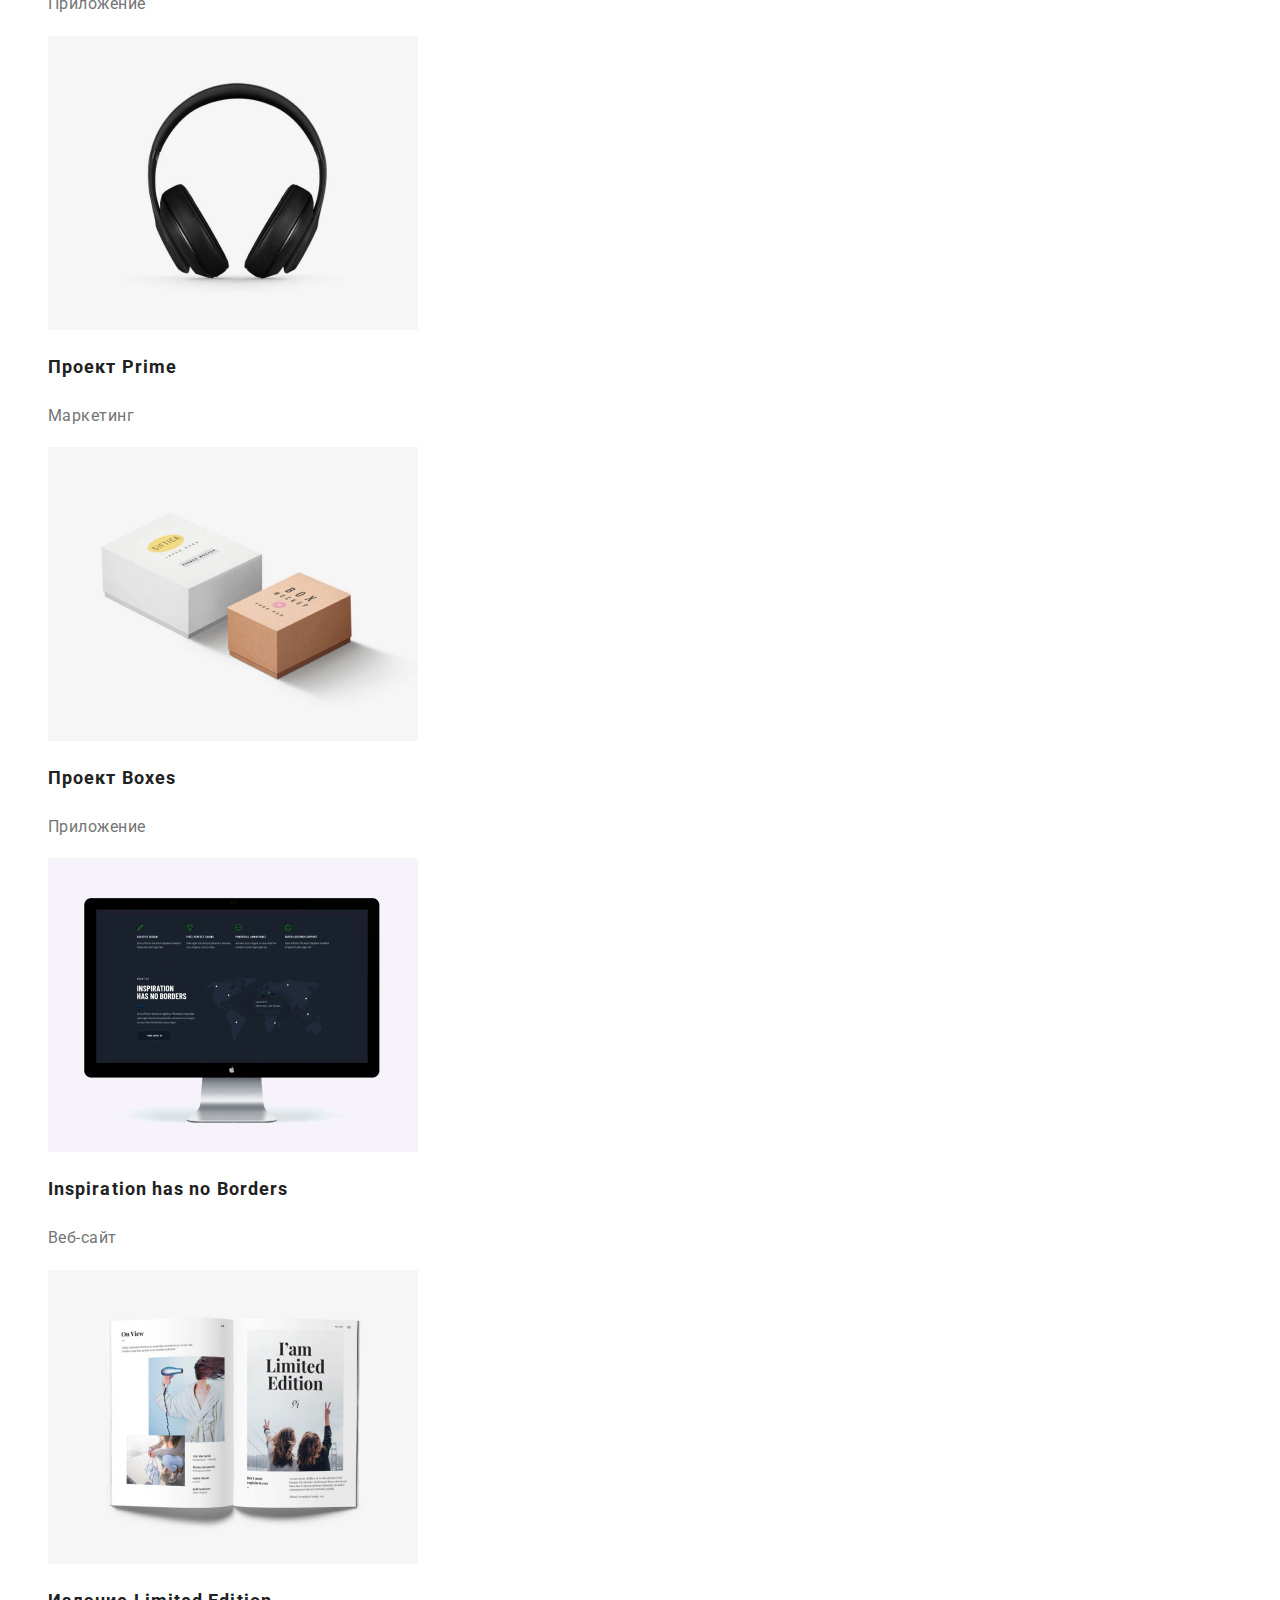
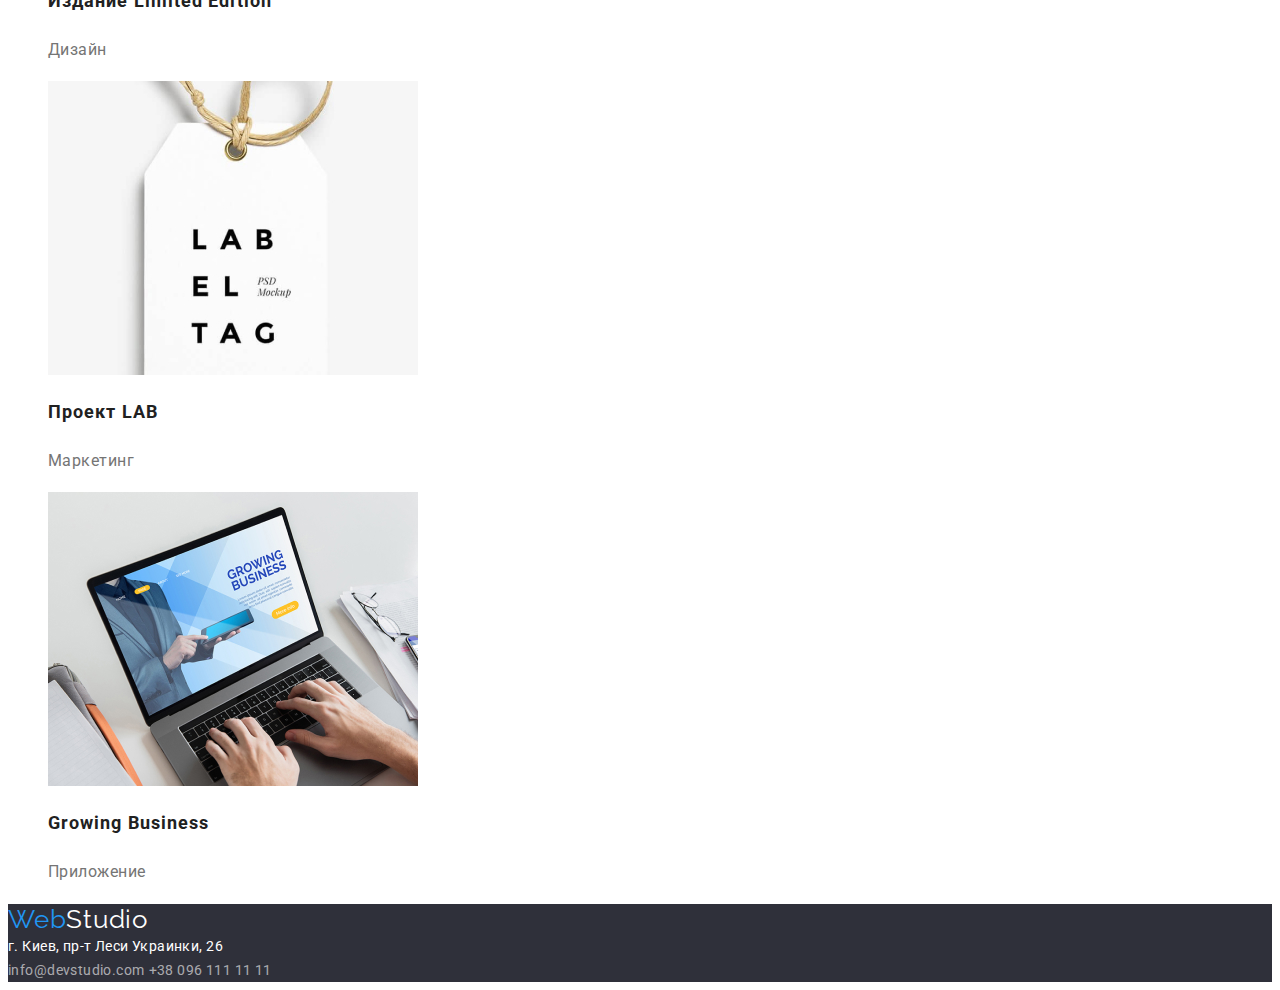
==== commit 51dce5df: "исправление ошибок" ====
--- a/portfolio.html
+++ b/portfolio.html
@@ -58,7 +58,6 @@
         <h1 class="section-title">Примеры работ</h1>
         <ul>
           <li>
-            <h2 class="section-title-examples">Технокряк</h2>
             <a href=""
               ><img
                 src="./images/techokryak.jpg"
@@ -66,12 +65,10 @@
                 width="370"
               />
             </a>
+            <h2 class="section-title-examples">Технокряк</h2>
             <p class="text-examples">Веб-сайт</p>
           </li>
           <li>
-            <h2 class="section-title-examples">
-              Постер New Orlean vs Golden Star
-            </h2>
             <a href=""
               ><img
                 src="./images/nba.jpg"
@@ -79,72 +76,75 @@
                 width="370"
               />
             </a>
+            <h2 class="section-title-examples">
+              Постер New Orlean vs Golden Star
+            </h2>
             <p class="text-examples">Дизайн</p>
           </li>
           <li>
-            <h2 class="section-title-examples">Ресторан Seafood</h2>
             <a href=""
               ><img
                 src="./images/seafood.jpg"
                 alt="логотип ресторана"
                 width="370"
             /></a>
+            <h2 class="section-title-examples">Ресторан Seafood</h2>
             <p class="text-examples">Приложение</p>
           </li>
           <li>
-            <h2 class="section-title-examples">Проект Prime</h2>
             <a href=""
               ><img src="./images/headphones.jpg" alt="наушники" width="370"
             /></a>
+            <h2 class="section-title-examples">Проект Prime</h2>
             <p class="text-examples">Маркетинг</p>
           </li>
           <li>
-            <h2 class="section-title-examples">Проект Boxes</h2>
             <a href=""
               ><img
                 src="./images/boxes.jpg"
                 alt="белая и коричневая коробка"
                 width="370"
             /></a>
+            <h2 class="section-title-examples">Проект Boxes</h2>
             <p class="text-examples">Приложение</p>
           </li>
 
           <li>
-            <h2 class="section-title-examples">Inspiration has no Borders</h2>
             <a href=""
               ><img
                 src="./images/desktop.jpg"
                 alt="компьютер с запущенным веб-сайтом"
                 width="370"
             /></a>
+            <h2 class="section-title-examples">Inspiration has no Borders</h2>
             <p class="text-examples">Веб-сайт</p>
           </li>
 
           <li>
-            <h2 class="section-title-examples">Издание Limited Edition</h2>
             <a href=""
               ><img src="./images/book.jpg" alt="книга" width="370"
             /></a>
+            <h2 class="section-title-examples">Издание Limited Edition</h2>
             <p class="text-examples">Дизайн</p>
           </li>
           <li>
-            <h2 class="section-title-examples">Проект LAB</h2>
             <a href=""
               ><img
                 src="./images/labproject.jpg"
                 alt="белый ярлык с веревкой"
                 width="370"
             /></a>
+            <h2 class="section-title-examples">Проект LAB</h2>
             <p class="text-examples">Маркетинг</p>
           </li>
           <li>
-            <h2 class="section-title-examples">Growing Business</h2>
             <a href=""
               ><img
                 src="./images/laptop.jpg"
                 alt="работа за ноутбуком"
                 width="370"
             /></a>
+            <h2 class="section-title-examples">Growing Business</h2>
             <p class="text-examples">Приложение</p>
           </li>
         </ul>
--- a/CSS/styles.css
+++ b/CSS/styles.css
@@ -201,11 +201,15 @@
   line-height: 1.7;
   letter-spacing: 0.03em;
   text-decoration: none;
-  color: var(--contacts-footer-color);
+  color: rgba(255, 255, 255, 0.6);
 }
 
 .adress {
   font-style: normal;
+  font-weight: normal;
+  font-size: 14px;
+  line-height: 1.7;
+  letter-spacing: 0.03em;
   color: var(--adress-color);
 }
 
